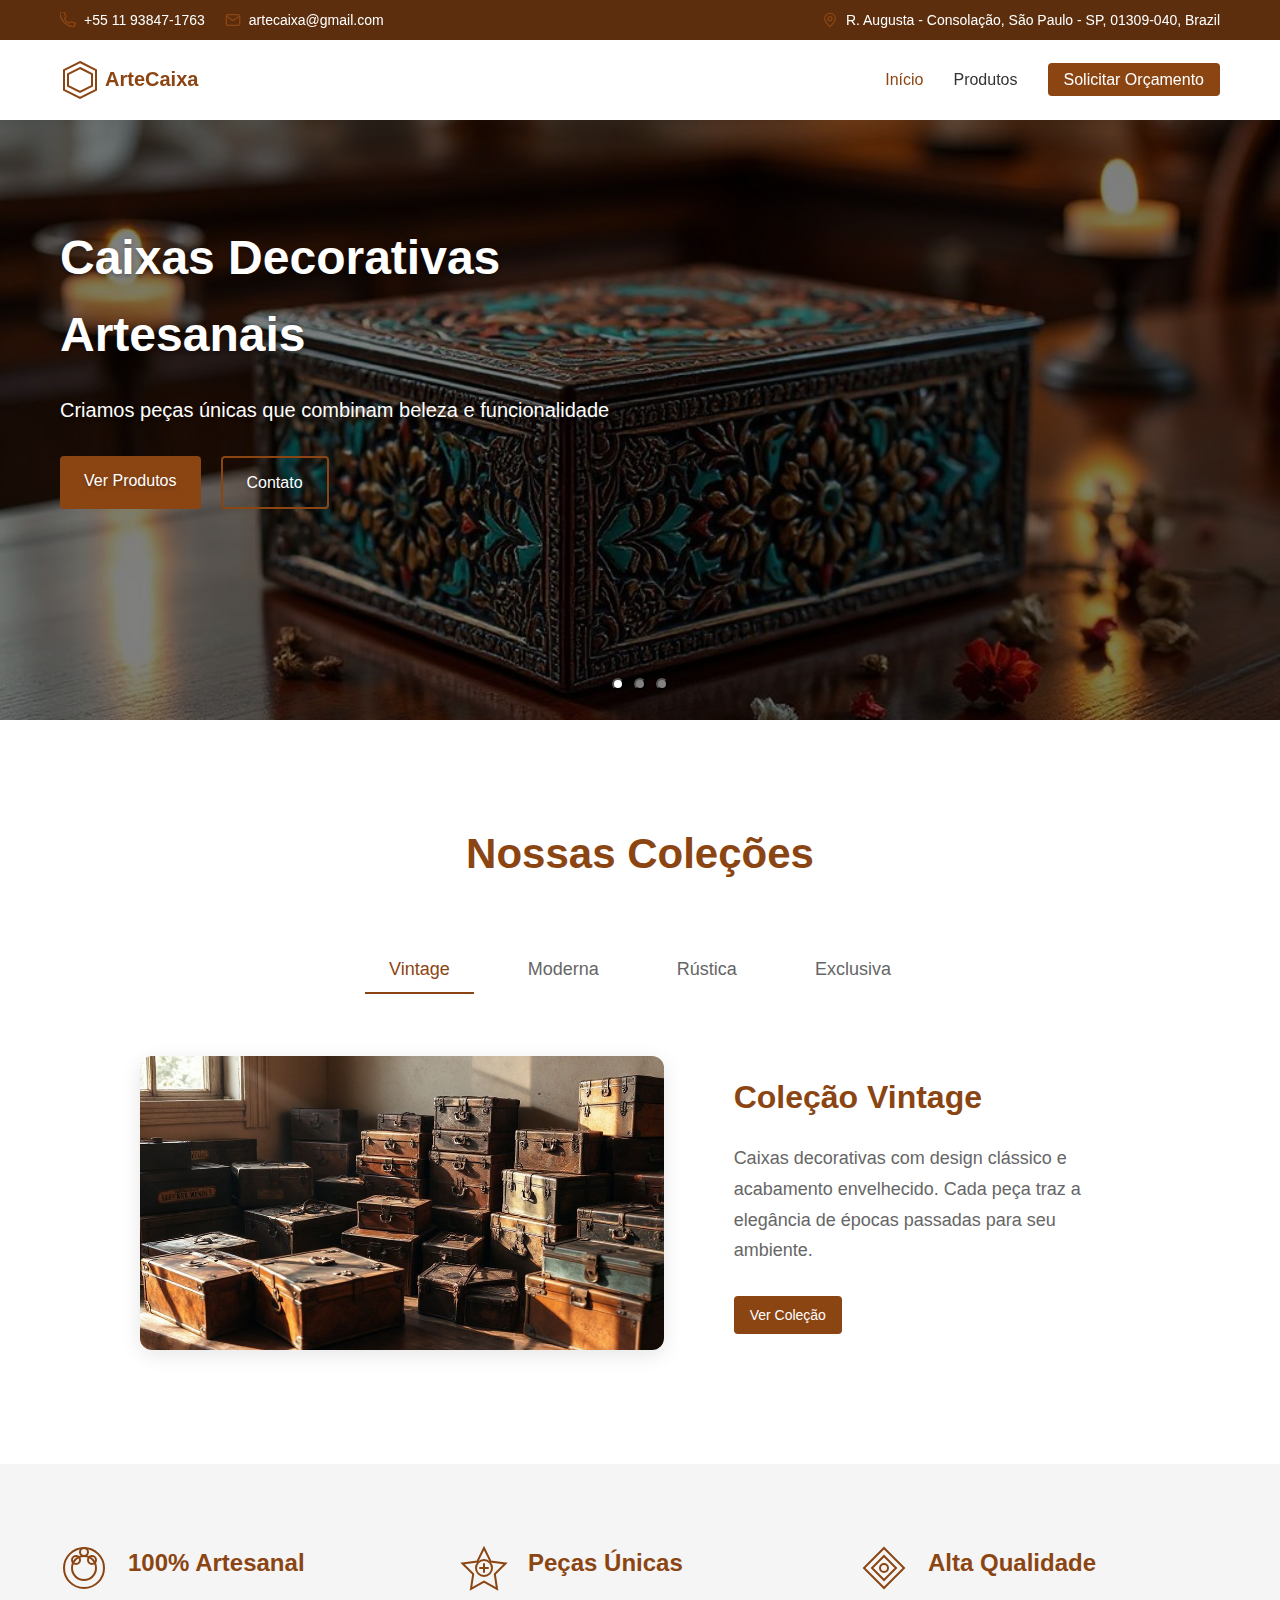
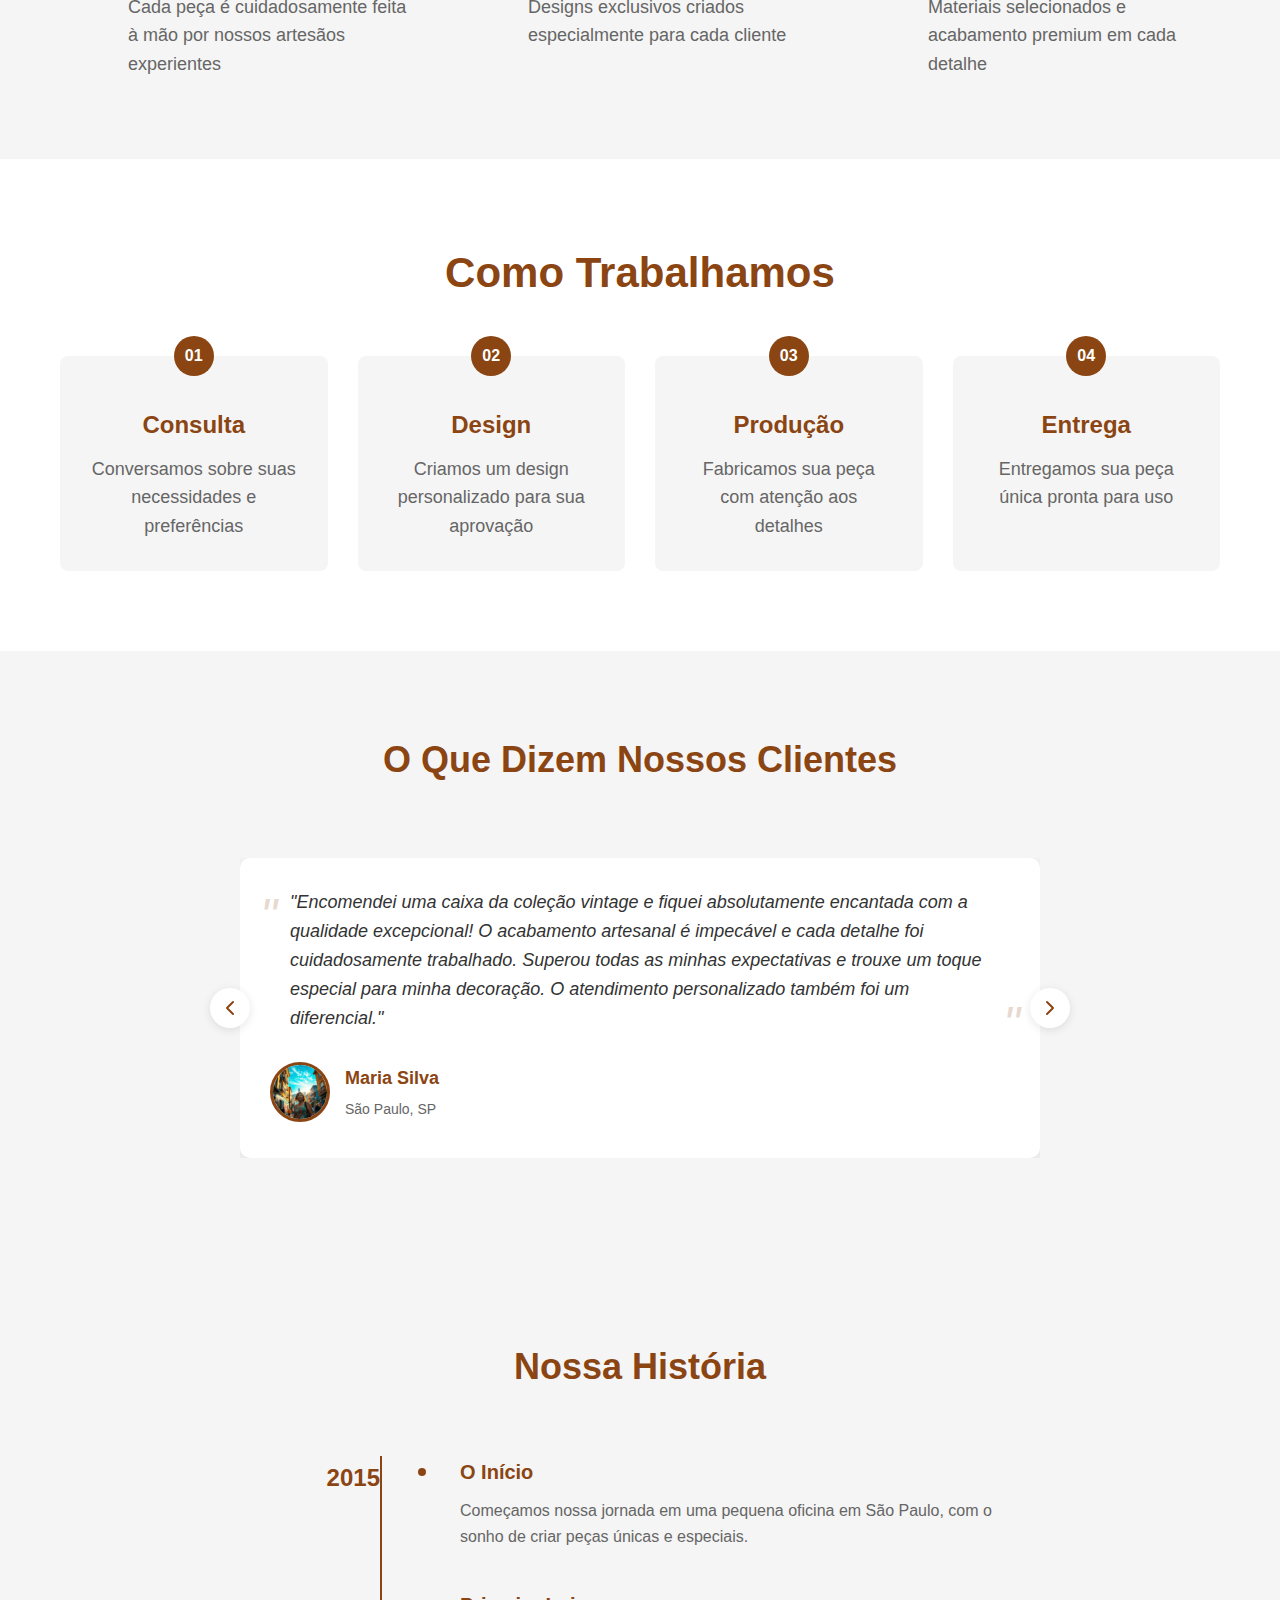
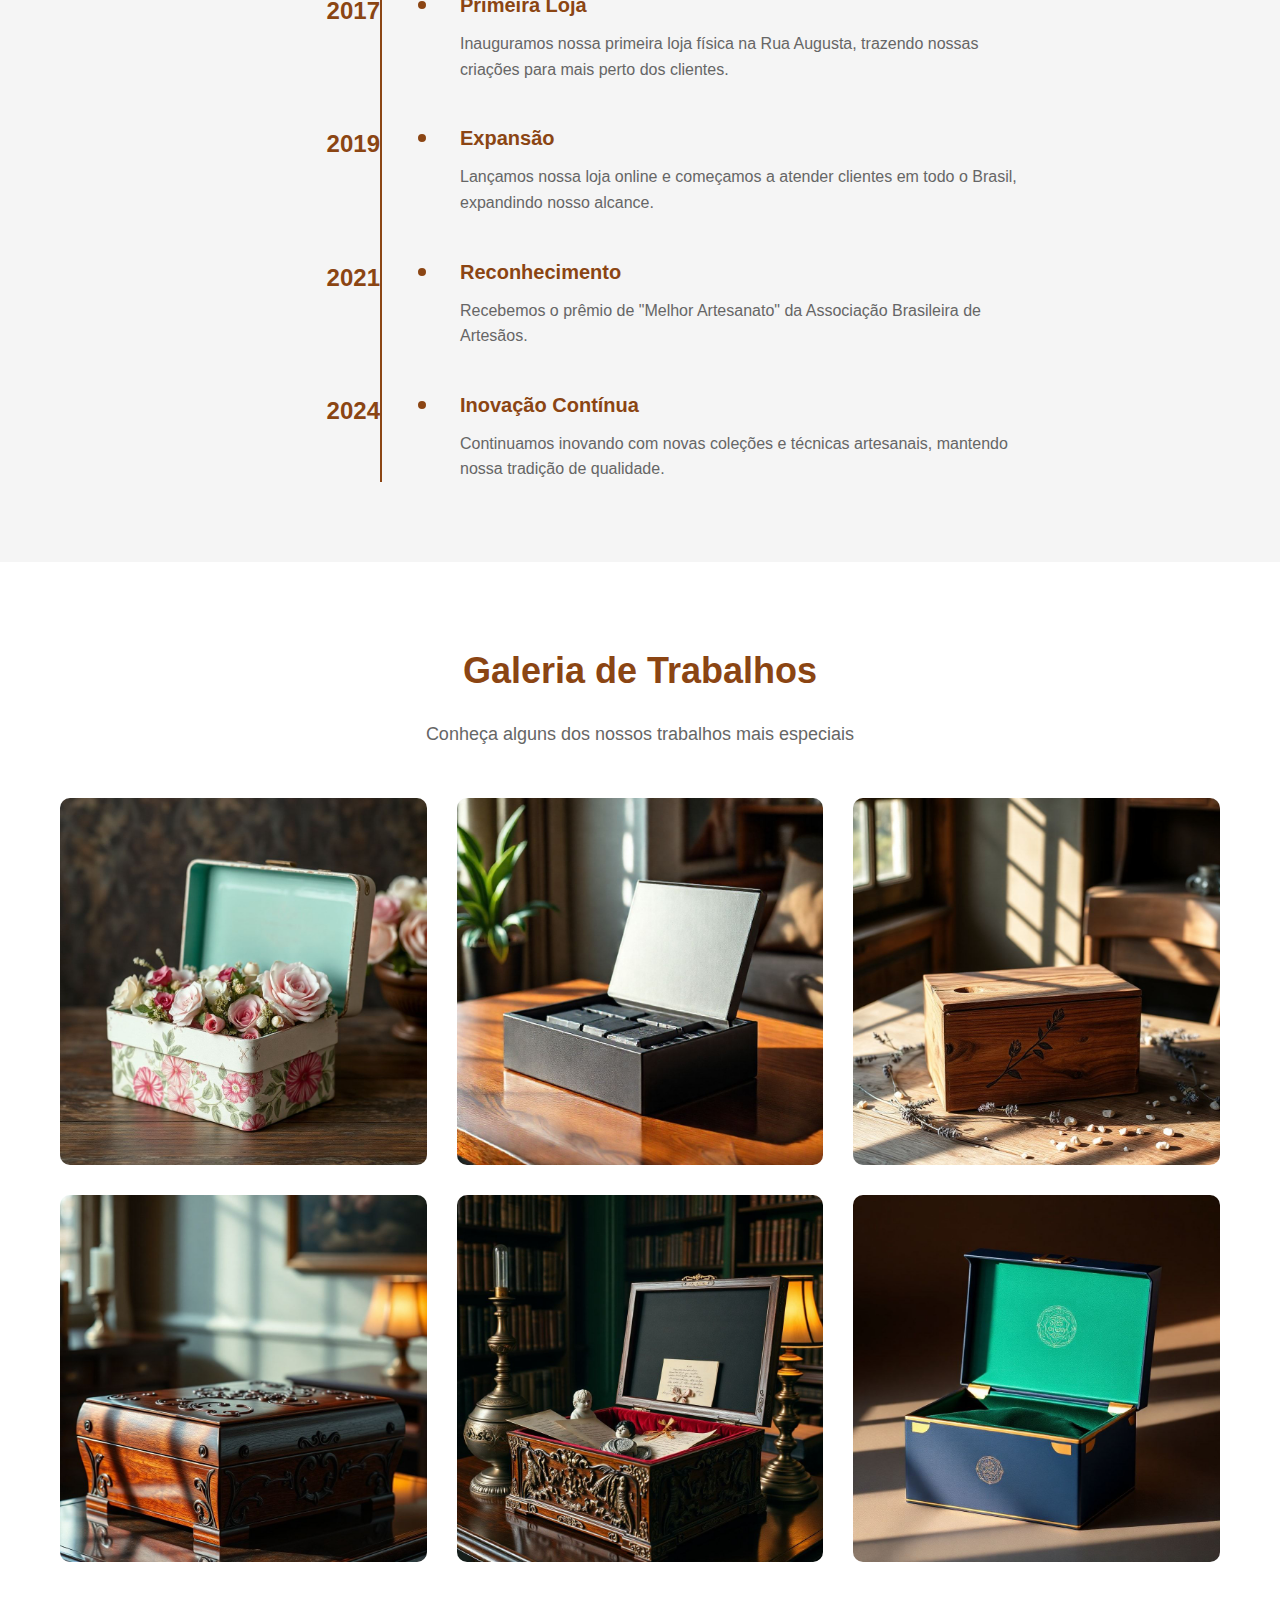
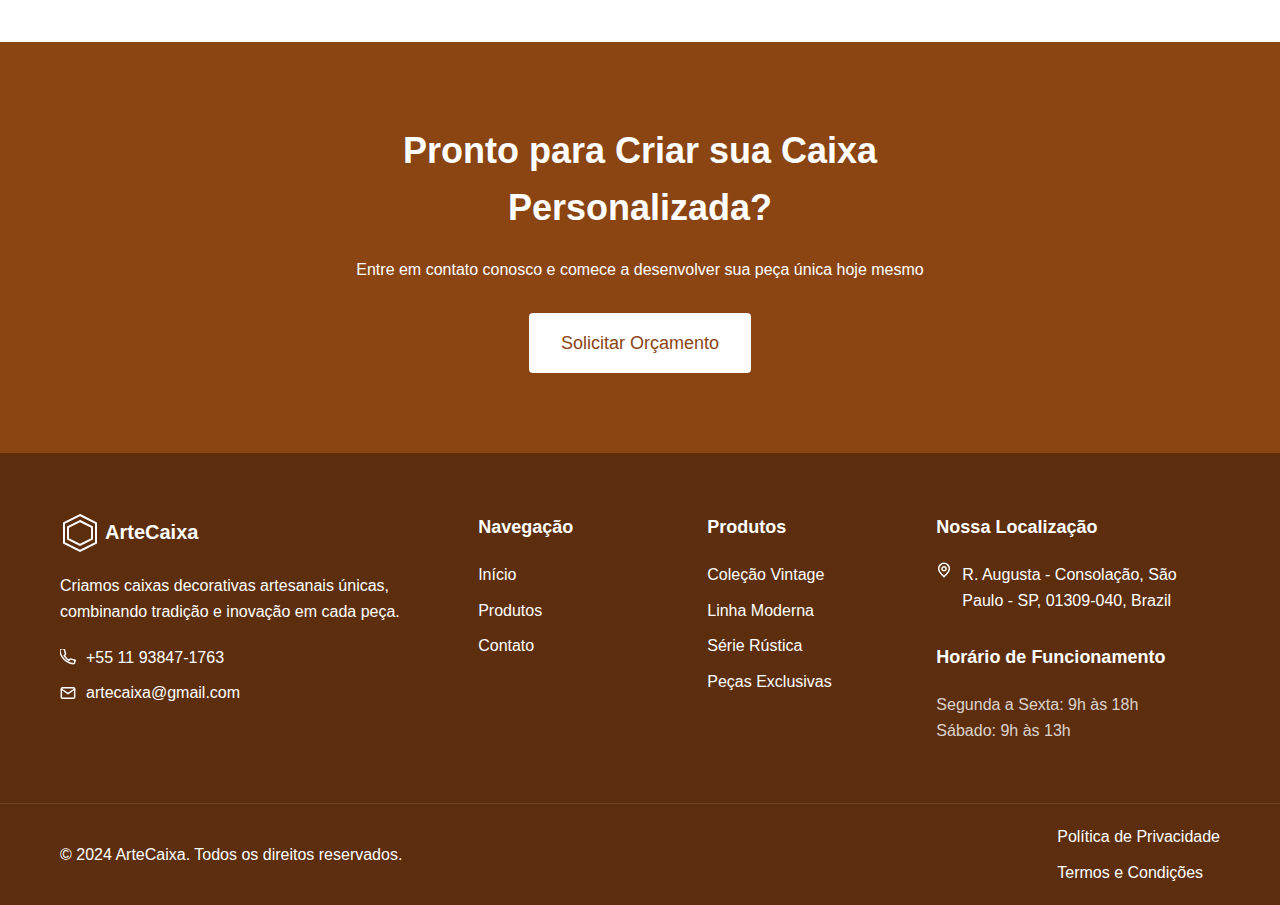
==== index.html @ a02d3b01 "initial commit" ====
<!DOCTYPE html>
<html lang="pt-BR">
<head>
    <meta charset="UTF-8">
    <meta name="viewport" content="width=device-width, initial-scale=1.0">
    <title>ArteCaixa - Caixas Decorativas Artesanais em São Paulo</title>
    <meta name="description" content="Caixas decorativas artesanais únicas feitas à mão em São Paulo. Peças exclusivas para decoração e organização com design personalizado.">
    <link rel="stylesheet" href="css/style.css">
    <link rel="icon" type="image/svg+xml" href="img/favicon.svg">
</head>
<body>
    <header class="header">
        <div class="header__top">
            <div class="container">
                <div class="header__contact">
                    <a href="tel:+5511938471763">
                        <img src="img/phone.svg" alt="" width="16" height="16">
                        +55 11 93847-1763
                    </a>
                    <a href="mailto:artecaixa@gmail.com">
                        <img src="img/email.svg" alt="" width="16" height="16">
                        artecaixa@gmail.com
                    </a>
                </div>
                <div class="header__location">
                    <img src="img/location.svg" alt="" width="16" height="16">
										<a href="https://maps.app.goo.gl/5tzUusp45C2kCi3v7" target="_blank">R. Augusta - Consolação, São Paulo - SP, 01309-040, Brazil</a>
									</div>
            </div>
        </div>
        <div class="header__main">
            <div class="container">
                <a href="index.html" class="logo">
                    <img src="img/logo.svg" alt="ArteCaixa Logo" width="150" height="40">
                </a>
                <button class="burger" aria-label="Abrir menu">
                    <span></span>
                    <span></span>
                    <span></span>
                </button>
                <nav class="nav">
                    <ul class="nav__list">
                        <li><a href="index.html" class="nav__link nav__link--active">Início</a></li>
                        <li><a href="products.html" class="nav__link">Produtos</a></li>
                        <li><a href="contact.html" class="nav__link nav__link--special">Solicitar Orçamento</a></li>
                    </ul>
                </nav>
            </div>
        </div>
    </header>

    <main>
        <section class="hero">
            <div class="hero__slider">
                <div class="hero__slide active">
                    <div class="container">
                        <div class="hero__content">
                            <h1>Caixas Decorativas Artesanais</h1>
                            <p>Criamos peças únicas que combinam beleza e funcionalidade</p>
                            <div class="hero__buttons">
                                <a href="products.html" class="btn">Ver Produtos</a>
                                <a href="contact.html" class="btn btn--outline">Contato</a>
                            </div>
                        </div>
                    </div>
                    <img src="img/hero1.jpg" alt="Caixa decorativa artesanal" class="hero__bg">
                </div>
                <!-- Другие слайды будут добавляться динамически через JavaScript -->
            </div>
            <div class="hero__dots"></div>
        </section>

        <section class="categories">
            <div class="container">
                <h2>Nossas Coleções</h2>
                <div class="categories__tabs">
                    <div class="categories__nav">
                        <button class="tab-btn active" data-tab="vintage">Vintage</button>
                        <button class="tab-btn" data-tab="modern">Moderna</button>
                        <button class="tab-btn" data-tab="rustic">Rústica</button>
                        <button class="tab-btn" data-tab="exclusive">Exclusiva</button>
                    </div>
                    <div class="categories__content">
                        <div class="tab-content active" id="vintage">
                            <div class="category-card">
                                <img src="img/vintage-collection.jpg" alt="Coleção Vintage">
                                <div class="category-card__info">
                                    <h3>Coleção Vintage</h3>
                                    <p>Caixas decorativas com design clássico e acabamento envelhecido. Cada peça traz a elegância de épocas passadas para seu ambiente.</p>
                                    <a href="products.html#vintage" class="btn btn--small">Ver Coleção</a>
                                </div>
                            </div>
                        </div>
                        <div class="tab-content" id="modern">
                            <div class="category-card">
                                <img src="img/modern-collection.jpg" alt="Coleção Moderna">
                                <div class="category-card__info">
                                    <h3>Coleção Moderna</h3>
                                    <p>Design minimalista e materiais contemporâneos. A combinação perfeita de funcionalidade e estilo para ambientes modernos.</p>
                                    <a href="products.html#modern" class="btn btn--small">Ver Coleção</a>
                                </div>
                            </div>
                        </div>
                        <div class="tab-content" id="rustic">
                            <div class="category-card">
                                <img src="img/rustic-collection.jpg" alt="Coleção Rústica">
                                <div class="category-card__info">
                                    <h3>Coleção Rústica</h3>
                                    <p>Materiais naturais e texturas orgânicas. Caixas com estilo rústico que trazem o aconchego da natureza para sua casa.</p>
                                    <a href="products.html#rustic" class="btn btn--small">Ver Coleção</a>
                                </div>
                            </div>
                        </div>
                        <div class="tab-content" id="exclusive">
                            <div class="category-card">
                                <img src="img/exclusive-collection.jpg" alt="Coleção Exclusiva">
                                <div class="category-card__info">
                                    <h3>Coleção Exclusiva</h3>
                                    <p>Peças únicas feitas sob medida com materiais premium. Cada caixa é criada especialmente para você.</p>
                                    <a href="products.html#exclusive" class="btn btn--small">Ver Coleção</a>
                                </div>
                            </div>
                        </div>
                    </div>
                </div>
            </div>
        </section>
        <section class="features">
            <div class="container">
                <div class="features__grid">
                    <div class="feature">
                        <div class="feature__icon">
                            <img src="img/handmade.svg" alt="Ícone artesanal" width="48" height="48">
                        </div>
                        <div class="feature__content">
                            <h3>100% Artesanal</h3>
                            <p>Cada peça é cuidadosamente feita à mão por nossos artesãos experientes</p>
                        </div>
                    </div>
                    <div class="feature">
                        <div class="feature__icon">
                            <img src="img/unique.svg" alt="Ícone único" width="48" height="48">
                        </div>
                        <div class="feature__content">
                            <h3>Peças Únicas</h3>
                            <p>Designs exclusivos criados especialmente para cada cliente</p>
                        </div>
                    </div>
                    <div class="feature">
                        <div class="feature__icon">
                            <img src="img/quality.svg" alt="Ícone qualidade" width="48" height="48">
                        </div>
                        <div class="feature__content">
                            <h3>Alta Qualidade</h3>
                            <p>Materiais selecionados e acabamento premium em cada detalhe</p>
                        </div>
                    </div>
                </div>
            </div>
        </section>

        <section class="process">
            <div class="container">
                <h2>Como Trabalhamos</h2>
                <div class="process__steps">
                    <div class="step">
                        <div class="step__number">01</div>
                        <h3>Consulta</h3>
                        <p>Conversamos sobre suas necessidades e preferências</p>
                    </div>
                    <div class="step">
                        <div class="step__number">02</div>
                        <h3>Design</h3>
                        <p>Criamos um design personalizado para sua aprovação</p>
                    </div>
                    <div class="step">
                        <div class="step__number">03</div>
                        <h3>Produção</h3>
                        <p>Fabricamos sua peça com atenção aos detalhes</p>
                    </div>
                    <div class="step">
                        <div class="step__number">04</div>
                        <h3>Entrega</h3>
                        <p>Entregamos sua peça única pronta para uso</p>
                    </div>
                </div>
            </div>
        </section>

        <section class="testimonials">
            <div class="container">
                <h2>O Que Dizem Nossos Clientes</h2>
                <div class="testimonials__slider">
                    <div class="testimonials__track">
                        <div class="testimonial">
                            <div class="testimonial__content">
                                <p>"Encomendei uma caixa da coleção vintage e fiquei absolutamente encantada com a qualidade excepcional! O acabamento artesanal é impecável e cada detalhe foi cuidadosamente trabalhado. Superou todas as minhas expectativas e trouxe um toque especial para minha decoração. O atendimento personalizado também foi um diferencial."</p>
                            </div>
                            <div class="testimonial__author">
                                <img src="img/client1.jpg" alt="Maria Silva">
                                <div>
                                    <h4>Maria Silva</h4>
                                    <p>São Paulo, SP</p>
                                </div>
                            </div>
                        </div>
                        <div class="testimonial">
                            <div class="testimonial__content">
                                <p>"Excelente trabalho em todos os aspectos! Encomendei um conjunto completo de caixas organizadoras e cada peça ficou perfeita. A funcionalidade aliada ao design elegante transformou completamente meu espaço. O processo de customização foi muito profissional e o resultado final superou minhas expectativas. Com certeza voltarei a comprar e já recomendei para vários amigos."</p>
                            </div>
                            <div class="testimonial__author">
                                <img src="img/client2.jpg" alt="João Santos">
                                <div>
                                    <h4>João Santos</h4>
                                    <p>Rio de Janeiro, RJ</p>
                                </div>
                            </div>
                        </div>
                        <div class="testimonial">
                            <div class="testimonial__content">
                                <p>"Trabalho verdadeiramente impecável! A caixa da coleção exclusiva que encomendei não é apenas um item de organização, mas uma verdadeira peça de arte. O design personalizado combinou perfeitamente com minha decoração e recebo elogios constantes dos visitantes. A qualidade dos materiais e o cuidado com os detalhes demonstram um verdadeiro compromisso com a excelência."</p>
                            </div>
                            <div class="testimonial__author">
                                <img src="img/client3.jpg" alt="Ana Costa">
                                <div>
                                    <h4>Ana Costa</h4>
                                    <p>Curitiba, PR</p>
                                </div>
                            </div>
                        </div>
                    </div>
                    <div class="testimonials__arrows">
                        <button class="arrow-btn arrow-btn--prev" aria-label="Anterior">
                            <img src="img/arrow-left.svg" alt="">
                        </button>
                        <button class="arrow-btn arrow-btn--next" aria-label="Próximo">
                            <img src="img/arrow-right.svg" alt="">
                        </button>
                    </div>
                </div>
            </div>
        </section>

        <section class="timeline">
            <div class="container">
                <h2>Nossa História</h2>
                <div class="timeline__content">
                    <div class="timeline__item">
                        <div class="timeline__date">2015</div>
                        <div class="timeline__info">
                            <h3>O Início</h3>
                            <p>Começamos nossa jornada em uma pequena oficina em São Paulo, com o sonho de criar peças únicas e especiais.</p>
                        </div>
                    </div>
                    <div class="timeline__item">
                        <div class="timeline__date">2017</div>
                        <div class="timeline__info">
                            <h3>Primeira Loja</h3>
                            <p>Inauguramos nossa primeira loja física na Rua Augusta, trazendo nossas criações para mais perto dos clientes.</p>
                        </div>
                    </div>
                    <div class="timeline__item">
                        <div class="timeline__date">2019</div>
                        <div class="timeline__info">
                            <h3>Expansão</h3>
                            <p>Lançamos nossa loja online e começamos a atender clientes em todo o Brasil, expandindo nosso alcance.</p>
                        </div>
                    </div>
                    <div class="timeline__item">
                        <div class="timeline__date">2021</div>
                        <div class="timeline__info">
                            <h3>Reconhecimento</h3>
                            <p>Recebemos o prêmio de "Melhor Artesanato" da Associação Brasileira de Artesãos.</p>
                        </div>
                    </div>
                    <div class="timeline__item">
                        <div class="timeline__date">2024</div>
                        <div class="timeline__info">
                            <h3>Inovação Contínua</h3>
                            <p>Continuamos inovando com novas coleções e técnicas artesanais, mantendo nossa tradição de qualidade.</p>
                        </div>
                    </div>
                </div>
            </div>
        </section>

        <section class="gallery">
            <div class="container">
                <h2>Galeria de Trabalhos</h2>
                <p class="gallery__subtitle">Conheça alguns dos nossos trabalhos mais especiais</p>
                <div class="gallery__grid">
                    <div class="gallery__item">
                        <img src="img/gallery1.jpg" alt="Caixa Vintage Floral">
                        <div class="gallery__overlay">
                            <h3>Caixa Vintage Floral</h3>
                            <p>Coleção Primavera 2024</p>
                        </div>
                    </div>
                    <div class="gallery__item">
                        <img src="img/gallery2.jpg" alt="Conjunto Moderno">
                        <div class="gallery__overlay">
                            <h3>Conjunto Moderno</h3>
                            <p>Design Minimalista</p>
                        </div>
                    </div>
                    <div class="gallery__item">
                        <img src="img/gallery3.jpg" alt="Caixa Rústica">
                        <div class="gallery__overlay">
                            <h3>Caixa Rústica</h3>
                            <p>Acabamento Natural</p>
                        </div>
                    </div>
                    <div class="gallery__item">
                        <img src="img/gallery4.jpg" alt="Peça Exclusiva">
                        <div class="gallery__overlay">
                            <h3>Peça Exclusiva</h3>
                            <p>Projeto Personalizado</p>
                        </div>
                    </div>
                    <div class="gallery__item">
                        <img src="img/gallery5.jpg" alt="Coleção Especial">
                        <div class="gallery__overlay">
                            <h3>Coleção Especial</h3>
                            <p>Edição Limitada</p>
                        </div>
                    </div>
                    <div class="gallery__item">
                        <img src="img/gallery6.jpg" alt="Design Premium">
                        <div class="gallery__overlay">
                            <h3>Design Premium</h3>
                            <p>Alta Qualidade</p>
                        </div>
                    </div>
                </div>
            </div>
        </section>

        <section class="cta">
            <div class="container">
                <div class="cta__content">
                    <h2>Pronto para Criar sua Caixa Personalizada?</h2>
                    <p>Entre em contato conosco e comece a desenvolver sua peça única hoje mesmo</p>
                    <a href="contact.html" class="btn btn--large">Solicitar Orçamento</a>
                </div>
            </div>
        </section>
    </main>

    <footer class="footer">
        <div class="footer__main">
            <div class="container">
                <div class="footer__grid">
                    <div class="footer__about">
                        <a href="index.html" class="footer__logo">
                            <img src="img/logo-white.svg" alt="ArteCaixa Logo" width="150" height="40">
                        </a>
                        <p>Criamos caixas decorativas artesanais únicas, combinando tradição e inovação em cada peça.</p>
                        <div class="footer__contact">
                            <a href="tel:+5511938471763">
                                <img src="img/phone-white.svg" alt="" width="16" height="16">
                                +55 11 93847-1763
                            </a>
                            <a href="mailto:artecaixa@gmail.com">
                                <img src="img/email-white.svg" alt="" width="16" height="16">
                                artecaixa@gmail.com
                            </a>
                        </div>
                    </div>
                    <div class="footer__nav">
                        <h4>Navegação</h4>
                        <ul>
                            <li><a href="index.html">Início</a></li>
                            <li><a href="products.html">Produtos</a></li>
                            <li><a href="contact.html">Contato</a></li>
                        </ul>
                    </div>
                    <div class="footer__products">
                        <h4>Produtos</h4>
                        <ul>
                            <li><a href="products.html#vintage">Coleção Vintage</a></li>
                            <li><a href="products.html#modern">Linha Moderna</a></li>
                            <li><a href="products.html#rustic">Série Rústica</a></li>
                            <li><a href="products.html#exclusive">Peças Exclusivas</a></li>
                        </ul>
                    </div>
                    <div class="footer__location">
                        <h4>Nossa Localização</h4>
                        <address>
                            <a href="https://maps.app.goo.gl/5tzUusp45C2kCi3v7" target="_blank">
                                <img src="img/location-white.svg" alt="" width="16" height="16">
                                R. Augusta - Consolação, São Paulo - SP, 01309-040, Brazil
                            </a>
                        </address>
                        <div class="footer__hours">
                            <h4>Horário de Funcionamento</h4>
                            <p>Segunda a Sexta: 9h às 18h<br>
                            Sábado: 9h às 13h</p>
                        </div>
                    </div>
                </div>
            </div>
        </div>
        <div class="footer__bottom">
            <div class="container">
                <div class="footer__bottom-content">
                    <p>&copy; 2024 ArteCaixa. Todos os direitos reservados.</p>
                    <ul class="footer__links">
                        <li><a href="privacy-policy.html">Política de Privacidade</a></li>
                        <li><a href="terms-conditions.html">Termos e Condições</a></li>
                    </ul>
                </div>
            </div>
        </div>
    </footer>

    <div class="scroll-top">
        <button class="scroll-top__btn" aria-label="Voltar ao topo">
            <img src="img/arrow-up.svg" alt="" width="24" height="24">
        </button>
    </div>

    <script src="js/main.js"></script>
</body>
</html>
---- css/style.css ----
/* Base */
:root {
    --color-primary: #8B4513;
    --color-primary-dark: #5C2E0D;
    --color-secondary: #D2691E;
    --color-text: #333;
    --color-text-light: #666;
    --color-bg: #FFF;
    --color-bg-alt: #F5F5F5;
    --color-border: #DDD;
    --font-main: 'Roboto', sans-serif;
    --container-width: 1200px;
    --header-height: 120px;
    --header-top-height: 40px;
}

/* Reset */
*, *::before, *::after {
    margin: 0;
    padding: 0;
    box-sizing: border-box;
}

html {
    scroll-behavior: smooth;
}

body {
    font-family: var(--font-main);
    color: var(--color-text);
    line-height: 1.6;
    overflow-x: hidden;
}

img {
    max-width: 100%;
    height: auto;
    display: block;
}

a {
    color: inherit;
    text-decoration: none;
}

ul {
    list-style: none;
}

/* Container */
.container {
    max-width: var(--container-width);
    margin: 0 auto;
    padding: 0 20px;
}

/* Button */
.btn {
    display: inline-block;
    padding: 12px 24px;
    background-color: var(--color-primary);
    color: white;
    border: none;
    border-radius: 4px;
    cursor: pointer;
    transition: background-color 0.3s;
    text-align: center;
}

.btn:hover {
    background-color: var(--color-primary-dark);
}

.btn--outline {
    background-color: transparent;
    border: 2px solid var(--color-primary);

}

.btn--outline:hover {
    background-color: var(--color-primary);
}

.btn--small {
    padding: 8px 16px;
    font-size: 14px;
}

.btn--large {
    padding: 16px 32px;
    font-size: 18px;
}

/* Header */
.header {
    position: fixed;
    top: 0;
    left: 0;
    width: 100%;
    background-color: var(--color-bg);
    box-shadow: 0 2px 10px rgba(0, 0, 0, 0.1);
    z-index: 100;
}

.header__top {
    background-color: var(--color-primary-dark);
    color: white;
    height: var(--header-top-height);
}

.header__top .container {
    display: flex;
    justify-content: space-between;
    align-items: center;
    height: 100%;
}

.header__contact {
    display: flex;
    gap: 20px;
}

.header__contact a,
.header__location {
    display: flex;
    align-items: center;
    gap: 8px;
    font-size: 14px;
}

.header__main {
    height: calc(var(--header-height) - var(--header-top-height));
}

.header__main .container {
    display: flex;
    align-items: center;
    justify-content: space-between;
    height: 100%;
}

.logo {
    display: block;
}

.logo img {
    height: 40px;
    width: auto;
}

/* Navigation */
.nav__list {
    display: flex;
    gap: 30px;
    align-items: center;
}

.nav__link {
    font-weight: 500;
    transition: color 0.3s;
}

.nav__link:hover,
.nav__link--active {
    color: var(--color-primary);
}

.nav__link--special {
    padding: 8px 16px;
    background-color: var(--color-primary);
    color: white;
    border-radius: 4px;
}

.nav__link--special:hover {
    background-color: var(--color-primary-dark);
    color: white;
}

/* Burger Menu */
.burger {
    display: none;
    background: none;
    border: none;
    cursor: pointer;
    padding: 10px;
}

.burger span {
    display: block;
    width: 25px;
    height: 2px;
    background-color: var(--color-text);
    margin: 5px 0;
    transition: 0.3s;
}

/* Hero Section */
.hero {
    margin-top: var(--header-height);
    position: relative;
    height: calc(100vh - var(--header-height));
		max-height: 600px;
    min-height: 600px;
    overflow: hidden;
}

.hero__slider {
    height: 100%;
}

.hero__slide {
    position: absolute;
    top: 0;
    left: 0;
    width: 100%;
    height: 100%;
    opacity: 0;
    transition: opacity 0.5s;
}

.hero__slide.active {
    opacity: 1;
}

.hero__slide::before {
    content: '';
    position: absolute;
    top: 0;
    left: 0;
    width: 100%;
    height: 100%;
    background: rgba(0, 0, 0, 0.5);
    z-index: 2;
}

.hero__bg {
    position: absolute;
    top: 0;
    left: 0;
    width: 100%;
    height: 100%;
    object-fit: cover;
    z-index: 1;
}

.hero__content {
    position: relative;
    z-index: 3;
    padding: 100px 0;
    color: white;
    text-shadow: 0 2px 4px rgba(0, 0, 0, 0.3);
    max-width: 600px;
}

.hero__content h1 {
    font-size: 48px;
    margin-bottom: 20px;
}

.hero__content p {
    font-size: 20px;
    margin-bottom: 30px;
}

.hero__buttons {
    display: flex;
    gap: 20px;
}

.hero__dots {
    position: absolute;
    bottom: 30px;
    left: 50%;
    transform: translateX(-50%);
    display: flex;
    gap: 10px;
    z-index: 3;
}

.hero__dot {
    width: 12px;
    height: 12px;
    border-radius: 50%;
    background-color: rgba(255, 255, 255, 0.5);
    cursor: pointer;
    transition: background-color 0.3s;
}

.hero__dot.active {
    background-color: white;
}

/* Categories Section */
.categories {
    padding: 100px 0;
}

.categories h2 {
    text-align: center;
    margin-bottom: 60px;
    font-size: 42px;
    color: var(--color-primary);
}

.categories__tabs {
    max-width: 1000px;
    margin: 0 auto;
}

.categories__nav {
    display: flex;
    justify-content: center;
    gap: 30px;
    margin-bottom: 50px;
}

.tab-btn {
    padding: 12px 24px;
    border: none;
    background: none;
    cursor: pointer;
    font-weight: 500;
    font-size: 18px;
    color: var(--color-text-light);
    transition: color 0.3s;
    position: relative;
}

.tab-btn::after {
    content: '';
    position: absolute;
    bottom: -2px;
    left: 0;
    width: 100%;
    height: 2px;
    background-color: var(--color-primary);
    transform: scaleX(0);
    transition: transform 0.3s;
}

.tab-btn.active {
    color: var(--color-primary);
}

.tab-btn.active::after {
    transform: scaleX(1);
}

.tab-content {
    display: none;
}

.tab-content.active {
    display: block;
}

.category-card {
    display: grid;
    grid-template-columns: 1.2fr 1fr;
    gap: 40px;
    align-items: center;
}

.category-card img {
    border-radius: 12px;
    box-shadow: 0 5px 20px rgba(0, 0, 0, 0.1);
}

.category-card__info {
    padding: 30px;
}

.category-card__info h3 {
    margin-bottom: 20px;
    font-size: 32px;
    color: var(--color-primary);
}

.category-card__info p {
    margin-bottom: 30px;
    color: var(--color-text-light);
    font-size: 18px;
    line-height: 1.7;
}

/* Features Section */
.features {
    padding: 80px 0;
    background-color: var(--color-bg-alt);
}

.features__grid {
    display: grid;
    grid-template-columns: repeat(auto-fit, minmax(300px, 1fr));
    gap: 40px;
}

.feature {
    display: flex;
    align-items: flex-start;
    gap: 20px;
}

.feature__icon {
    flex-shrink: 0;
    width: 48px;
    height: 48px;
}

.feature__content h3 {
    margin-bottom: 10px;
    font-size: 24px;
    color: var(--color-primary);
}

.feature__content p {
    font-size: 18px;
    line-height: 1.6;
    color: var(--color-text-light);
}

/* Process Section */
.process {
    padding: 80px 0;
}

.process h2 {
    text-align: center;
    margin-bottom: 50px;
    font-size: 42px;
    color: var(--color-primary);
}

.process__steps {
    display: grid;
    grid-template-columns: repeat(auto-fit, minmax(250px, 1fr));
    gap: 30px;
}

.step {
    text-align: center;
    padding: 30px;
    background-color: var(--color-bg-alt);
    border-radius: 8px;
    position: relative;
}

.step__number {
    position: absolute;
    top: -20px;
    left: 50%;
    transform: translateX(-50%);
    width: 40px;
    height: 40px;
    background-color: var(--color-primary);
    color: white;
    border-radius: 50%;
    display: flex;
    align-items: center;
    justify-content: center;
    font-weight: bold;
}

.step h3 {
    margin: 20px 0 10px;
    font-size: 24px;
    color: var(--color-primary);
}

.step p {
    font-size: 18px;
    line-height: 1.6;
    color: var(--color-text-light);
}

/* Testimonials Section */
.testimonials {
    padding: 80px 0;
    background-color: var(--color-bg-alt);
}

.testimonials h2 {
    text-align: center;
    margin-bottom: 50px;
    font-size: 36px;
    color: var(--color-primary);
}

.testimonials__slider {
    position: relative;
    max-width: 800px;
    margin: 0 auto;
    padding: 20px 0;
}

.testimonials__track {
    position: relative;
    height: 300px;
    overflow: hidden;
}

.testimonial {
    position: absolute;
    top: 0;
    left: 0;
    width: 100%;
    height: 100%;
    padding: 30px;
    background-color: white;
    border-radius: 10px;
    box-shadow: 0 5px 20px rgba(0, 0, 0, 0.1);
    transition: transform 0.5s ease, opacity 0.5s ease;
}

.testimonial__content {
    font-size: 18px;
    font-style: italic;
    color: var(--color-text);
    margin-bottom: 30px;
    line-height: 1.6;
}

.testimonial__content p {
    position: relative;
    padding: 0 20px;
}

.testimonial__content p::before,
.testimonial__content p::after {
    content: '"';
    font-size: 48px;
    color: var(--color-primary);
    opacity: 0.2;
    position: absolute;
}

.testimonial__content p::before {
    left: -10px;
    top: -10px;
}

.testimonial__content p::after {
    right: -10px;
    bottom: -30px;
}

.testimonial__author {
    display: flex;
    align-items: center;
    gap: 15px;
}

.testimonial__author img {
    width: 60px;
    height: 60px;
    border-radius: 50%;
    object-fit: cover;
    border: 3px solid var(--color-primary);
}

.testimonial__author h4 {
    font-size: 18px;
    color: var(--color-primary);
    margin-bottom: 5px;
}

.testimonial__author p {
    font-size: 14px;
    color: var(--color-text-light);
}

.testimonials__arrows {
    position: absolute;
    top: 50%;
    left: -30px;
    right: -30px;
    transform: translateY(-50%);
    display: flex;
    justify-content: space-between;
    z-index: 1;
}

.arrow-btn {
    width: 40px;
    height: 40px;
    border: none;
    border-radius: 50%;
    background-color: white;
    cursor: pointer;
    box-shadow: 0 2px 10px rgba(0, 0, 0, 0.1);
    display: flex;
    align-items: center;
    justify-content: center;
    transition: transform 0.3s, background-color 0.3s;
}

.arrow-btn:hover {
    transform: scale(1.1);
    background-color: var(--color-primary);
}

.arrow-btn:hover img {
    filter: brightness(0) invert(1);
}

/* CTA Section */
.cta {
    padding: 80px 0;
    background-color: var(--color-primary);
    color: white;
}

.cta__content {
    text-align: center;
    max-width: 600px;
    margin: 0 auto;
}

.cta__content h2 {
    font-size: 36px;
    margin-bottom: 20px;
}

.cta__content p {
    margin-bottom: 30px;
}

.cta .btn {
    background-color: white;
    color: var(--color-primary);
}

.cta .btn:hover {
    background-color: var(--color-bg-alt);
}

/* Footer */
.footer {
    background-color: var(--color-primary-dark);
    color: white;
}

.footer__main {
    padding: 60px 0;
}

.footer__grid {
    display: grid;
    grid-template-columns: 2fr 1fr 1fr 1.5fr;
    gap: 40px;
}

.footer__about p {
    margin: 20px 0;
}

.footer__contact {
    display: flex;
    flex-direction: column;
    gap: 10px;
}

.footer__contact a {
    display: flex;
    align-items: center;
    gap: 10px;
}

.footer h4 {
    margin-bottom: 20px;
    font-size: 18px;
}

.footer ul {
    display: flex;
    flex-direction: column;
    gap: 10px;
}

.footer__location address {
    font-style: normal;
    margin-bottom: 30px;
}

.footer__location a {
    display: flex;
    align-items: flex-start;
    gap: 10px;
}

.footer__hours p {
    color: rgba(255, 255, 255, 0.8);
}

.footer__bottom {
    padding: 20px 0;
    border-top: 1px solid rgba(255, 255, 255, 0.1);
}

.footer__bottom-content {
    display: flex;
    justify-content: space-between;
    align-items: center;
}

.footer__links {
    display: flex;
    gap: 20px;
}

/* Scroll Top Button */
.scroll-top {
    position: fixed;
    bottom: 30px;
    right: 30px;
    z-index: 99;
}

.scroll-top__btn {
    width: 40px;
    height: 40px;
    background-color: white;
    border: none;
    border-radius: 50%;
    cursor: pointer;
    box-shadow: 0 2px 10px rgba(0, 0, 0, 0.1);
    display: flex;
    align-items: center;
    justify-content: center;
    transition: transform 0.3s;
    opacity: 0;
    visibility: hidden;
}

.scroll-top__btn.visible {
    opacity: 1;
    visibility: visible;
}

.scroll-top__btn:hover {
    transform: translateY(-5px);
}

/* Media Queries */
@media (max-width: 1024px) {
    .footer__grid {
        grid-template-columns: repeat(2, 1fr);
    }

    .testimonials__arrows {
        position: static;
        transform: none;
        margin-top: 30px;
    }
}

@media (max-width: 768px) {
    :root {
        --header-height: 100px;
    }

    .header__top {
        display: none;
    }

    .burger {
        display: block;
    }

    .nav {
        position: fixed;
        top: calc(var(--header-height) - 45px);
        left: 0;
        width: 100%;
        height: calc(100vh - var(--header-height) + 45px);
        background-color: var(--color-bg);
        transform: translateX(-100%);
        transition: transform 0.3s;
    }

    .nav.active {
        transform: translateX(0);
    }

    .nav__list {
        flex-direction: column;
        align-items: center;
        padding: 30px 0;
        gap: 20px;
    }

    .hero__content {
        text-align: center;
        margin: 0 auto;
    }

    .hero__buttons {
        justify-content: center;
    }

    .category-card {
        grid-template-columns: 1fr;
    }

    .feature {
        flex-direction: column;
        align-items: center;
        text-align: center;
    }

    .footer__grid {
        grid-template-columns: 1fr;
    }

    .footer__bottom-content {
        flex-direction: column;
        gap: 20px;
        text-align: center;
    }

    .testimonials__track {
        height: 350px;
    }

    .testimonials__arrows {
        position: static;
        transform: none;
        margin-top: 20px;
        padding: 0 20px;
    }

    .testimonial {
        padding: 20px;
    }

    .testimonial__content {
        font-size: 16px;
    }
}

@media (max-width: 480px) {
    .hero__content h1 {
        font-size: 36px;
    }

    .hero__buttons {
        flex-direction: column;
    }

    .categories__nav {
        flex-wrap: wrap;
    }

    .process__steps {
        grid-template-columns: 1fr;
    }
}

/* Products Page */
.products-hero {
    padding: 120px 0 60px;
    background-color: var(--color-primary);
    color: white;
    text-align: center;
    margin-top: var(--header-height);
}

.products-hero h1 {
    font-size: 48px;
    margin-bottom: 20px;
}

.products-hero p {
    font-size: 20px;
    max-width: 600px;
    margin: 0 auto;
    opacity: 0.9;
}

.collection {
    padding: 80px 0;
}

.collection:nth-child(even) {
    background-color: var(--color-bg-alt);
}

.collection__header {
    text-align: center;
    max-width: 800px;
    margin: 0 auto 50px;
}

.collection__header h2 {
    font-size: 36px;
    color: var(--color-primary);
    margin-bottom: 20px;
}

.collection__header p {
    color: var(--color-text-light);
    font-size: 18px;
}

.products-grid {
    display: grid;
    grid-template-columns: repeat(auto-fit, minmax(280px, 1fr));
    gap: 30px;
}

.product-card {
    background-color: white;
    border-radius: 10px;
    overflow: hidden;
    box-shadow: 0 5px 20px rgba(0, 0, 0, 0.1);
    transition: transform 0.3s;
}

.product-card:hover {
    transform: translateY(-5px);
}

.product-card__image {
    position: relative;
    padding-bottom: 75%;
}

.product-card__image img {
    position: absolute;
    top: 0;
    left: 0;
    width: 100%;
    height: 100%;
    object-fit: cover;
}

.product-card__content {
    padding: 20px;
}

.product-card__content h3 {
    font-size: 20px;
    margin-bottom: 10px;
    color: var(--color-primary);
}

.product-card__content p {
    color: var(--color-text-light);
    margin-bottom: 20px;
    font-size: 14px;
    line-height: 1.6;
}

.product-card__footer {
    display: flex;
    justify-content: space-between;
    align-items: center;
}

.product-card__price {
    font-size: 20px;
    font-weight: bold;
    color: var(--color-primary);
}

.custom-order {
    padding: 80px 0;
    background-color: var(--color-primary);
    color: white;
}

.custom-order__content {
    text-align: center;
    max-width: 600px;
    margin: 0 auto;
}

.custom-order__content h2 {
    font-size: 36px;
    margin-bottom: 20px;
}

.custom-order__content p {
    margin-bottom: 30px;
    opacity: 0.9;
}

.custom-order .btn {
    background-color: white;
    color: var(--color-primary);
}

.custom-order .btn:hover {
    background-color: var(--color-bg-alt);
}

@media (max-width: 768px) {
    .products-hero {
        padding: 80px 0 40px;
    }

    .products-hero h1 {
        font-size: 36px;
    }

    .products-hero p {
        font-size: 16px;
    }

    .collection {
        padding: 60px 0;
    }

    .collection__header h2 {
        font-size: 28px;
    }

    .collection__header p {
        font-size: 16px;
    }

    .products-grid {
        grid-template-columns: repeat(auto-fit, minmax(250px, 1fr));
        gap: 20px;
    }

    .custom-order__content h2 {
        font-size: 28px;
    }
}

@media (max-width: 480px) {
    .products-hero h1 {
        font-size: 28px;
    }

    .product-card__content {
        padding: 15px;
    }

    .product-card__price {
        font-size: 18px;
    }
}

/* Contact Page */
.contact-hero {
    padding: 120px 0 60px;
    background-color: var(--color-primary);
    color: white;
    text-align: center;
    margin-top: var(--header-height);
}

.contact-hero h1 {
    font-size: 48px;
    margin-bottom: 20px;
}

.contact-hero p {
    font-size: 20px;
    max-width: 600px;
    margin: 0 auto;
    opacity: 0.9;
}

.contact-info {
    padding: 80px 0;
    background-color: var(--color-bg-alt);
}

.contact-info__grid {
    display: grid;
    grid-template-columns: repeat(3, 1fr);
    gap: 30px;
}

.contact-info__item {
    text-align: center;
    padding: 40px 20px;
    background-color: white;
    border-radius: 10px;
    box-shadow: 0 5px 20px rgba(0, 0, 0, 0.1);
}

.contact-info__icon {
    width: 64px;
    height: 64px;
    margin: 0 auto 20px;
    background-color: var(--color-bg-alt);
    border-radius: 50%;
    display: flex;
    align-items: center;
    justify-content: center;
}

.contact-info__item h3 {
    font-size: 24px;
    color: var(--color-primary);
    margin-bottom: 10px;
}

.contact-info__item p {
    color: var(--color-text-light);
    margin-bottom: 15px;
}

.contact-info__item a {
    color: var(--color-primary);
    font-weight: 500;
    transition: color 0.3s;
}

.contact-info__item a:hover {
    color: var(--color-primary-dark);
}

.contact-form {
    padding: 80px 0;
}

.contact-form__grid {
    display: grid;
    grid-template-columns: 1fr 2fr;
    gap: 60px;
    align-items: start;
}

.contact-form__content h2 {
    font-size: 36px;
    color: var(--color-primary);
    margin-bottom: 20px;
}

.contact-form__content p {
    color: var(--color-text-light);
    margin-bottom: 40px;
}

.contact-form__info {
    background-color: var(--color-bg-alt);
    padding: 30px;
    border-radius: 10px;
}

.contact-form__info h3 {
    font-size: 20px;
    color: var(--color-primary);
    margin-bottom: 10px;
}

.contact-form__info p {
    margin-bottom: 20px;
}

.contact-form__info address {
    font-style: normal;
}

.contact-form__info address a {
    color: var(--color-text);
    transition: color 0.3s;
}

.contact-form__info address a:hover {
    color: var(--color-primary);
}

.contact-form__form {
    background-color: white;
    padding: 40px;
    border-radius: 10px;
    box-shadow: 0 5px 20px rgba(0, 0, 0, 0.1);
}

.form-group {
    margin-bottom: 20px;
}

.form-group label {
    display: block;
    margin-bottom: 8px;
    color: var(--color-text);
    font-weight: 500;
}

.form-group input,
.form-group select,
.form-group textarea {
    width: 100%;
    padding: 12px;
    border: 1px solid var(--color-border);
    border-radius: 4px;
    font-family: inherit;
    font-size: 16px;
    transition: border-color 0.3s;
}

.form-group input:focus,
.form-group select:focus,
.form-group textarea:focus {
    outline: none;
    border-color: var(--color-primary);
}

.form-group textarea {
    resize: vertical;
    min-height: 120px;
}

.map {
    height: 450px;
}

.map iframe {
    width: 100%;
    height: 100%;
    border: none;
}

@media (max-width: 1024px) {
    .contact-form__grid {
        grid-template-columns: 1fr;
        gap: 40px;
    }
}

@media (max-width: 768px) {
    .contact-hero {
        padding: 80px 0 40px;
    }

    .contact-hero h1 {
        font-size: 36px;
    }

    .contact-hero p {
        font-size: 16px;
    }

    .contact-info__grid {
        grid-template-columns: 1fr;
    }

    .contact-form {
        padding: 60px 0;
    }

    .contact-form__form {
        padding: 30px 20px;
    }
}

@media (max-width: 480px) {
    .contact-hero h1 {
        font-size: 28px;
    }

    .contact-info__item {
        padding: 30px 15px;
    }

    .contact-form__content h2 {
        font-size: 28px;
    }
}

/* Timeline Section */
.timeline {
    padding: 80px 0;
    background-color: var(--color-bg-alt);
}

.timeline h2 {
    text-align: center;
    margin-bottom: 60px;
    font-size: 36px;
    color: var(--color-primary);
}

.timeline__content {
    position: relative;
    max-width: 800px;
    margin: 0 auto;
    padding: 0 20px;
}

.timeline__content::before {
    content: '';
    position: absolute;
    top: 0;
    left: calc(120px + 20px);
    height: 100%;
    width: 2px;
    background-color: var(--color-primary);
}

.timeline__item {
    display: flex;
    gap: 40px;
    margin-bottom: 40px;
}

.timeline__item:last-child {
    margin-bottom: 0;
}

.timeline__date {
    flex: 0 0 120px;
    font-size: 24px;
    font-weight: bold;
    color: var(--color-primary);
    text-align: right;
    padding-top: 3px;
}

.timeline__info {
    position: relative;
    flex: 1;
    padding-left: 40px;
}

.timeline__info::before {
    content: '';
    position: absolute;
    left: -6px;
    top: 8px;
    width: 16px;
    height: 16px;
    border-radius: 50%;
    background-color: var(--color-primary);
    border: 4px solid var(--color-bg-alt);
}

.timeline__info h3 {
    font-size: 20px;
    margin-bottom: 10px;
    color: var(--color-primary);
}

.timeline__info p {
    color: var(--color-text-light);
    line-height: 1.6;
}

/* Gallery Section */
.gallery {
    padding: 80px 0;
}

.gallery h2 {
    text-align: center;
    margin-bottom: 20px;
    font-size: 36px;
    color: var(--color-primary);
}

.gallery__subtitle {
    text-align: center;
    color: var(--color-text-light);
    margin-bottom: 50px;
    font-size: 18px;
}

.gallery__grid {
    display: grid;
    grid-template-columns: repeat(3, 1fr);
    gap: 30px;
}

.gallery__item {
    position: relative;
    border-radius: 10px;
    overflow: hidden;
    aspect-ratio: 1;
}

.gallery__item img {
    width: 100%;
    height: 100%;
    object-fit: cover;
    transition: transform 0.5s;
}

.gallery__overlay {
    position: absolute;
    top: 0;
    left: 0;
    width: 100%;
    height: 100%;
    background: rgba(139, 69, 19, 0.8);
    color: white;
    display: flex;
    flex-direction: column;
    justify-content: center;
    align-items: center;
    text-align: center;
    padding: 20px;
    opacity: 0;
    transition: opacity 0.3s;
}

.gallery__item:hover img {
    transform: scale(1.1);
}

.gallery__item:hover .gallery__overlay {
    opacity: 1;
}

.gallery__overlay h3 {
    font-size: 24px;
    margin-bottom: 10px;
}

.gallery__overlay p {
    font-size: 16px;
    opacity: 0.9;
}

@media (max-width: 1024px) {
    .gallery__grid {
        grid-template-columns: repeat(2, 1fr);
    }
}

@media (max-width: 768px) {
    .timeline__content {
        padding-left: 0;
    }

    .timeline__content::before {
        left: 20px;
    }

    .timeline__item {
        flex-direction: column;
        gap: 10px;
    }

    .timeline__date {
        text-align: left;
        padding-left: 60px;
    }

    .timeline__info {
        padding-left: 60px;
    }

    .timeline__info::before {
        left: 14px;
    }

    .gallery__grid {
        grid-template-columns: 1fr;
        gap: 20px;
    }
}

@media (max-width: 480px) {
    .timeline h2,
    .gallery h2 {
        font-size: 28px;
    }

    .timeline__date {
        font-size: 20px;
    }

    .gallery__subtitle {
        font-size: 16px;
    }

    .gallery__overlay h3 {
        font-size: 20px;
    }
}

/* Simple header and footer for policy pages */
.header--simple {
    background: var(--color-white);
    box-shadow: 0 2px 4px rgba(0, 0, 0, 0.1);
    padding: 1rem 0;
}

.header--simple .burger,
.header--simple .nav {
    display: none;
}

.footer--simple {
    background: var(--color-white);
    padding: 2rem 0;
    margin-top: 4rem;
    border-top: 1px solid var(--color-border);
}

.footer--simple .footer__bottom {
    display: flex;
    justify-content: space-between;
    align-items: center;
    padding: 0;
    border: none;
}

.footer--simple .footer__back {
    color: var(--color-primary);
    text-decoration: none;
    font-weight: 500;
    transition: color 0.3s;
}

.footer--simple .footer__back:hover {
    color: var(--color-primary-dark);
}

/* Privacy and Terms pages */
.privacy,
.terms {
    padding: 4rem 0;
}

.privacy h1,
.terms h1 {
    font-size: 2.5rem;
    margin-bottom: 3rem;
    color: var(--color-heading);
}

.privacy h2,
.terms h2 {
    font-size: 1.5rem;
    margin: 2rem 0 1rem;
    color: var(--color-heading);
}

.privacy p,
.terms p {
    margin-bottom: 1.5rem;
    line-height: 1.6;
    color: var(--color-text);
}

.privacy__content,
.terms__content {
    max-width: 800px;
    margin: 0 auto;
}

@media (max-width: 768px) {
    .privacy,
    .terms {
        padding: 2rem 0;
    }

    .privacy h1,
    .terms h1 {
        font-size: 2rem;
        margin-bottom: 2rem;
    }

    .footer--simple .footer__bottom {
        flex-direction: column;
        text-align: center;
        gap: 1rem;
    }
}
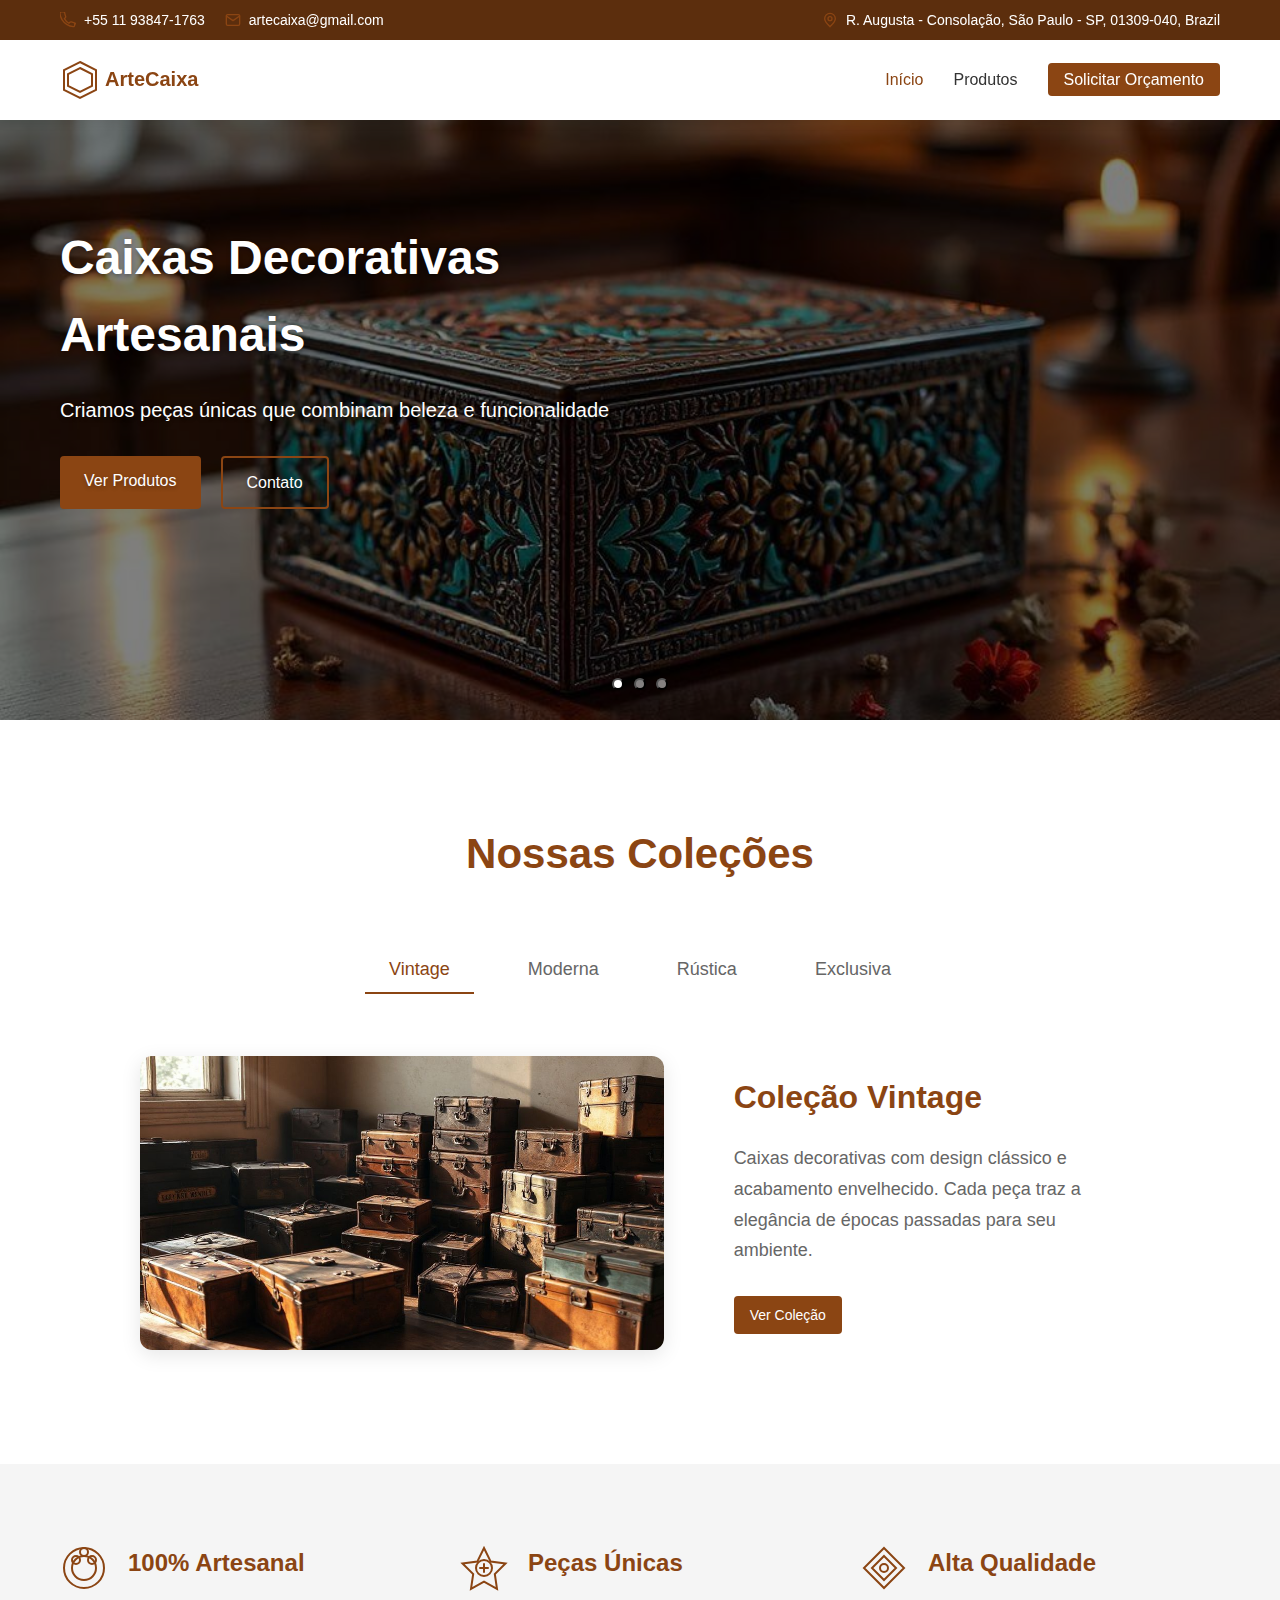
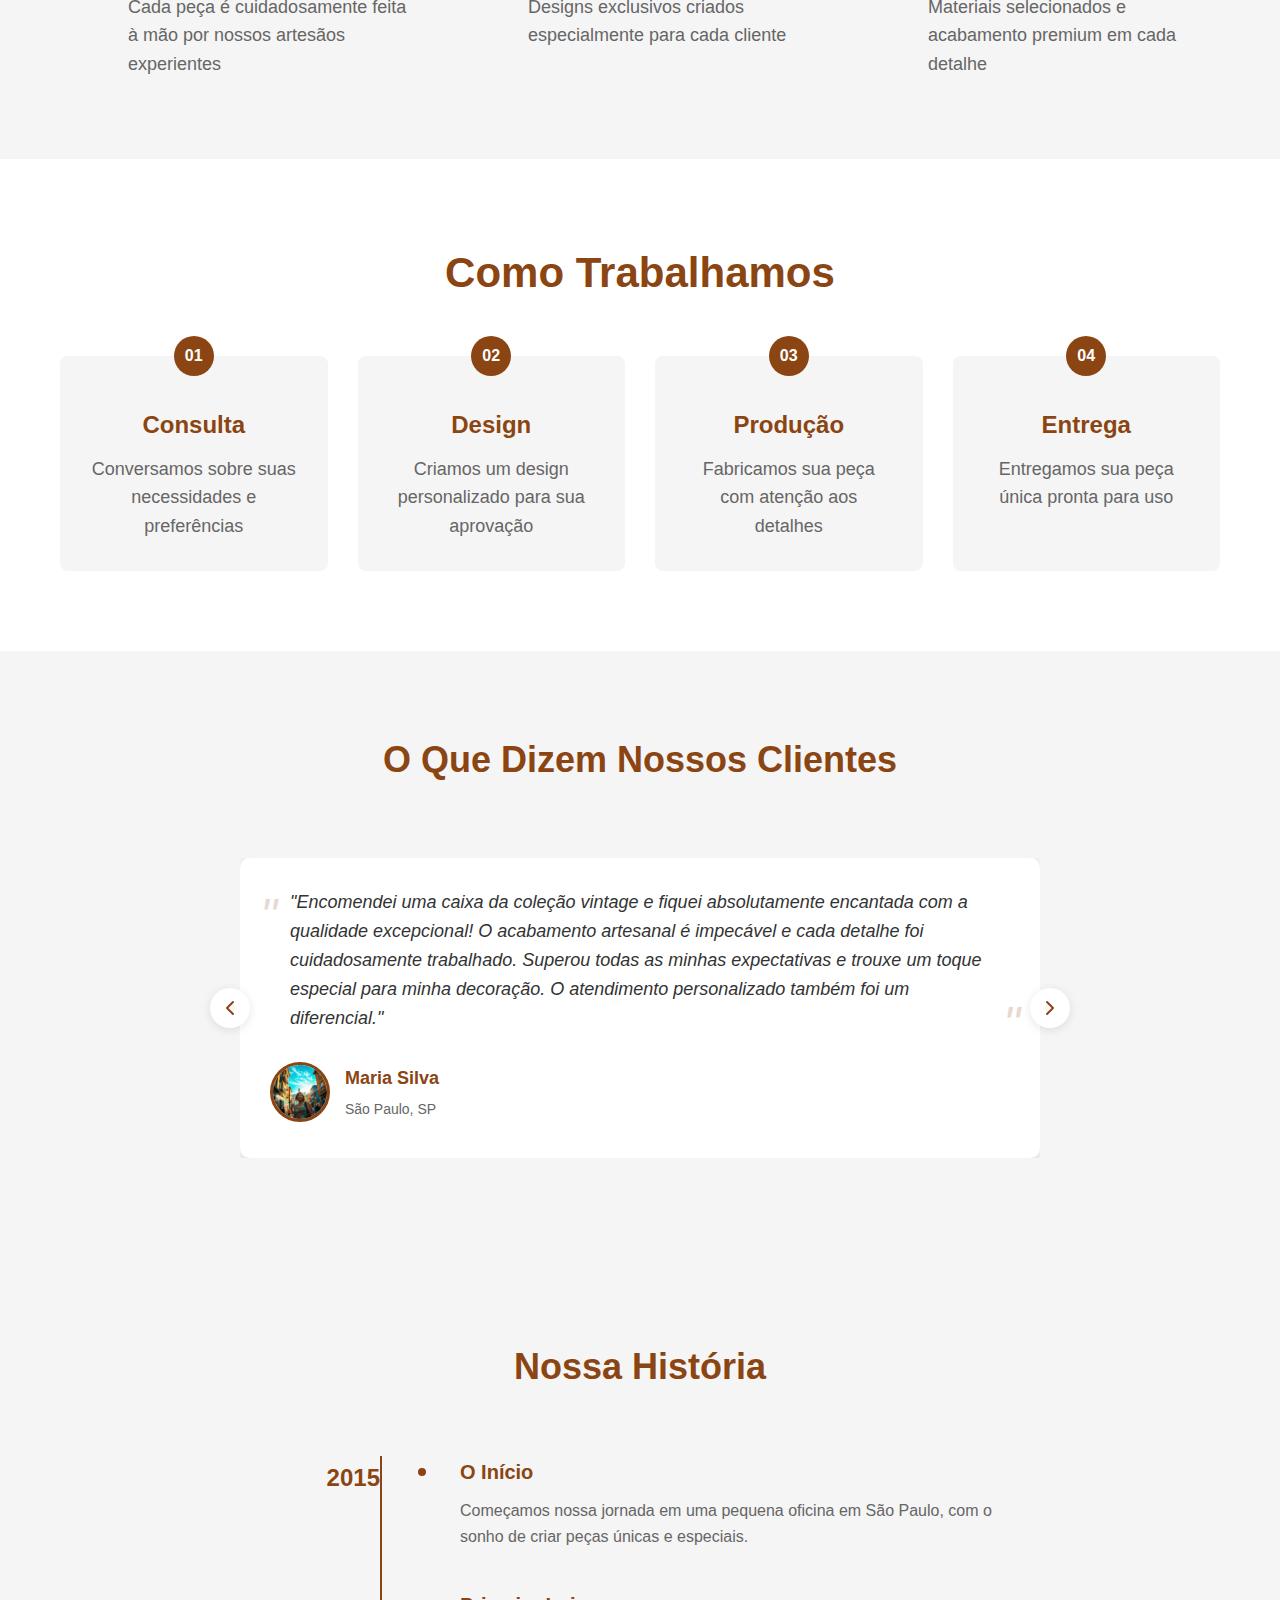
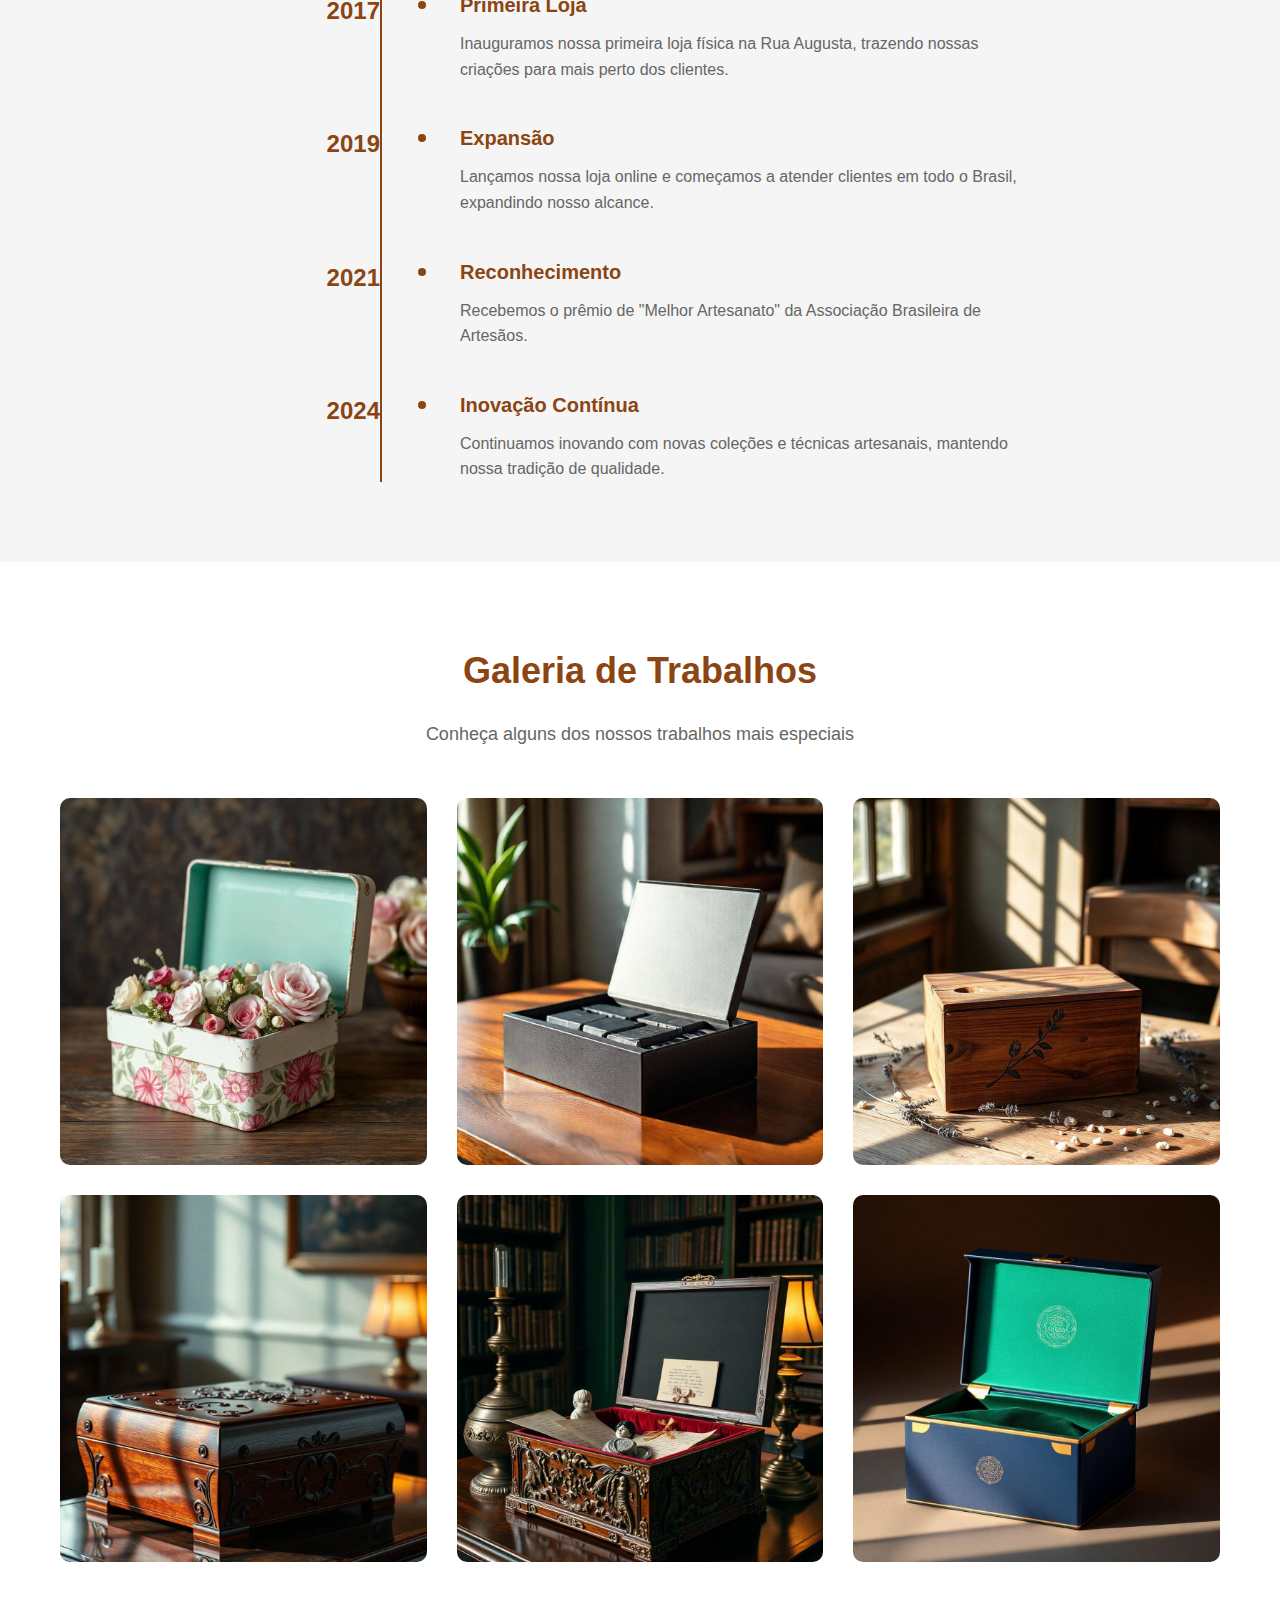
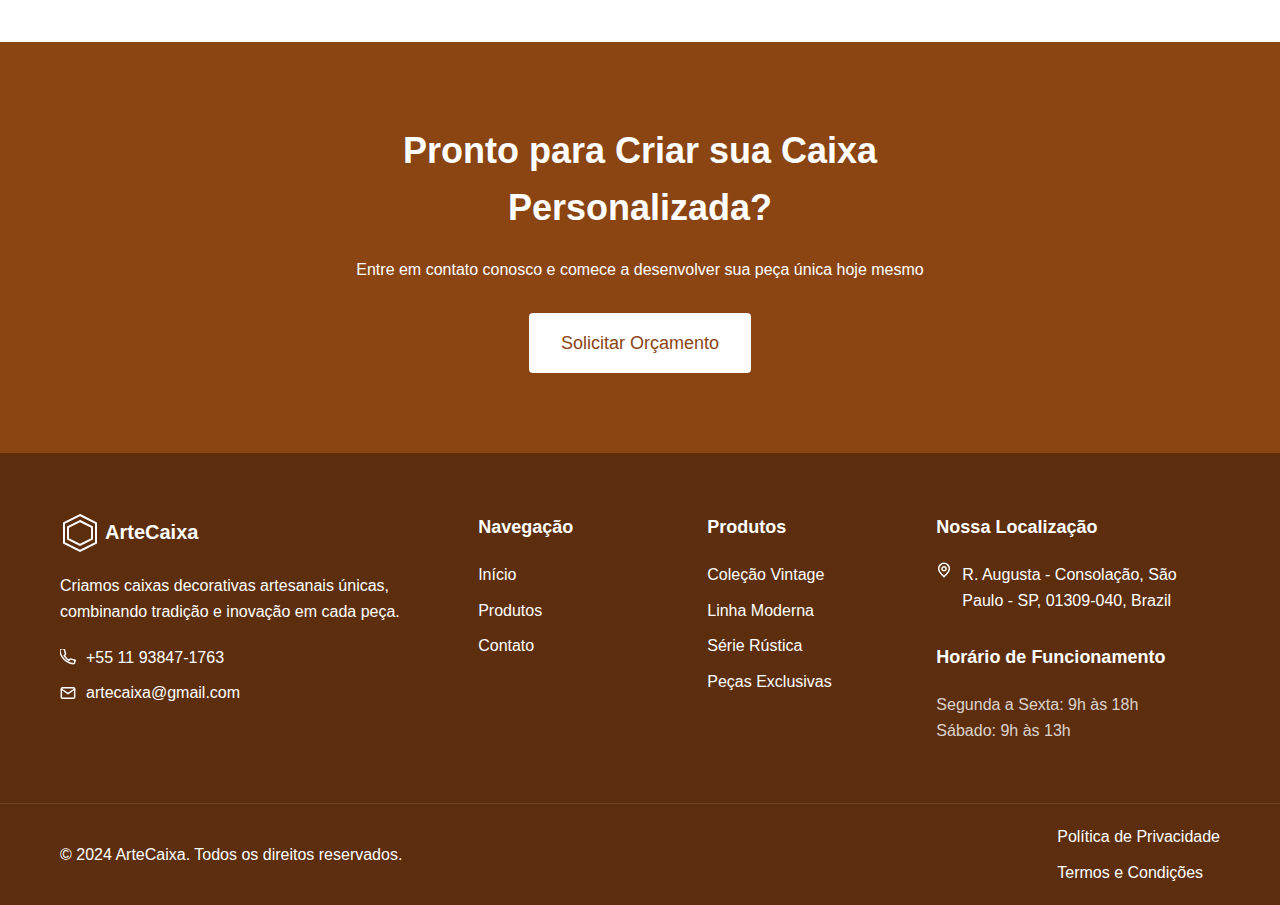
==== commit 259cd594: "Enhance accessibility and user experience by adding alt text to images across multiple HTML files, u" ====
--- a/index.html
+++ b/index.html
@@ -14,16 +14,16 @@
             <div class="container">
                 <div class="header__contact">
                     <a href="tel:+5511938471763">
-                        <img src="img/phone.svg" alt="" width="16" height="16">
+                        <img src="img/phone.svg" alt="Icon svg" width="16" height="16">
                         +55 11 93847-1763
                     </a>
                     <a href="mailto:artecaixa@gmail.com">
-                        <img src="img/email.svg" alt="" width="16" height="16">
+                        <img src="img/email.svg" alt="Icon svg" width="16" height="16">
                         artecaixa@gmail.com
                     </a>
                 </div>
                 <div class="header__location">
-                    <img src="img/location.svg" alt="" width="16" height="16">
+                    <img src="img/location.svg" alt="Icon svg" width="16" height="16">
 										<a href="https://maps.app.goo.gl/5tzUusp45C2kCi3v7" target="_blank">R. Augusta - Consolação, São Paulo - SP, 01309-040, Brazil</a>
 									</div>
             </div>
@@ -231,10 +231,10 @@
                     </div>
                     <div class="testimonials__arrows">
                         <button class="arrow-btn arrow-btn--prev" aria-label="Anterior">
-                            <img src="img/arrow-left.svg" alt="">
+                            <img src="img/arrow-left.svg" alt="Icon svg">
                         </button>
                         <button class="arrow-btn arrow-btn--next" aria-label="Próximo">
-                            <img src="img/arrow-right.svg" alt="">
+                            <img src="img/arrow-right.svg" alt="Icon svg">
                         </button>
                     </div>
                 </div>
@@ -357,11 +357,11 @@
                         <p>Criamos caixas decorativas artesanais únicas, combinando tradição e inovação em cada peça.</p>
                         <div class="footer__contact">
                             <a href="tel:+5511938471763">
-                                <img src="img/phone-white.svg" alt="" width="16" height="16">
+                                <img src="img/phone-white.svg" alt="Icon svg" width="16" height="16">
                                 +55 11 93847-1763
                             </a>
                             <a href="mailto:artecaixa@gmail.com">
-                                <img src="img/email-white.svg" alt="" width="16" height="16">
+                                <img src="img/email-white.svg" alt="Icon svg" width="16" height="16">
                                 artecaixa@gmail.com
                             </a>
                         </div>
@@ -387,7 +387,7 @@
                         <h4>Nossa Localização</h4>
                         <address>
                             <a href="https://maps.app.goo.gl/5tzUusp45C2kCi3v7" target="_blank">
-                                <img src="img/location-white.svg" alt="" width="16" height="16">
+                                <img src="img/location-white.svg" alt="Icon svg" width="16" height="16">
                                 R. Augusta - Consolação, São Paulo - SP, 01309-040, Brazil
                             </a>
                         </address>
@@ -415,7 +415,7 @@
 
     <div class="scroll-top">
         <button class="scroll-top__btn" aria-label="Voltar ao topo">
-            <img src="img/arrow-up.svg" alt="" width="24" height="24">
+            <img src="img/arrow-up.svg" alt="Icon svg" width="24" height="24">
         </button>
     </div>
 
--- a/css/style.css
+++ b/css/style.css
@@ -1178,6 +1178,35 @@
     margin-bottom: 20px;
 }
 
+.form-group--checkbox {
+    display: flex;
+    align-items: flex-start;
+    gap: 10px;
+}
+
+.form-group--checkbox input[type="checkbox"] {
+    margin-top: 4px;
+    width: 16px;
+    height: 16px;
+    cursor: pointer;
+}
+
+.form-group--checkbox label {
+    font-size: 14px;
+    line-height: 1.5;
+    color: var(--color-text);
+}
+
+.form-group--checkbox a {
+    color: var(--color-primary);
+    text-decoration: none;
+    transition: color 0.3s;
+}
+
+.form-group--checkbox a:hover {
+    color: var(--color-primary-dark);
+}
+
 .form-group label {
     display: block;
     margin-bottom: 8px;
@@ -1551,7 +1580,7 @@
 @media (max-width: 768px) {
     .privacy,
     .terms {
-        padding: 2rem 0;
+        padding: 4rem 0;
     }
 
     .privacy h1,
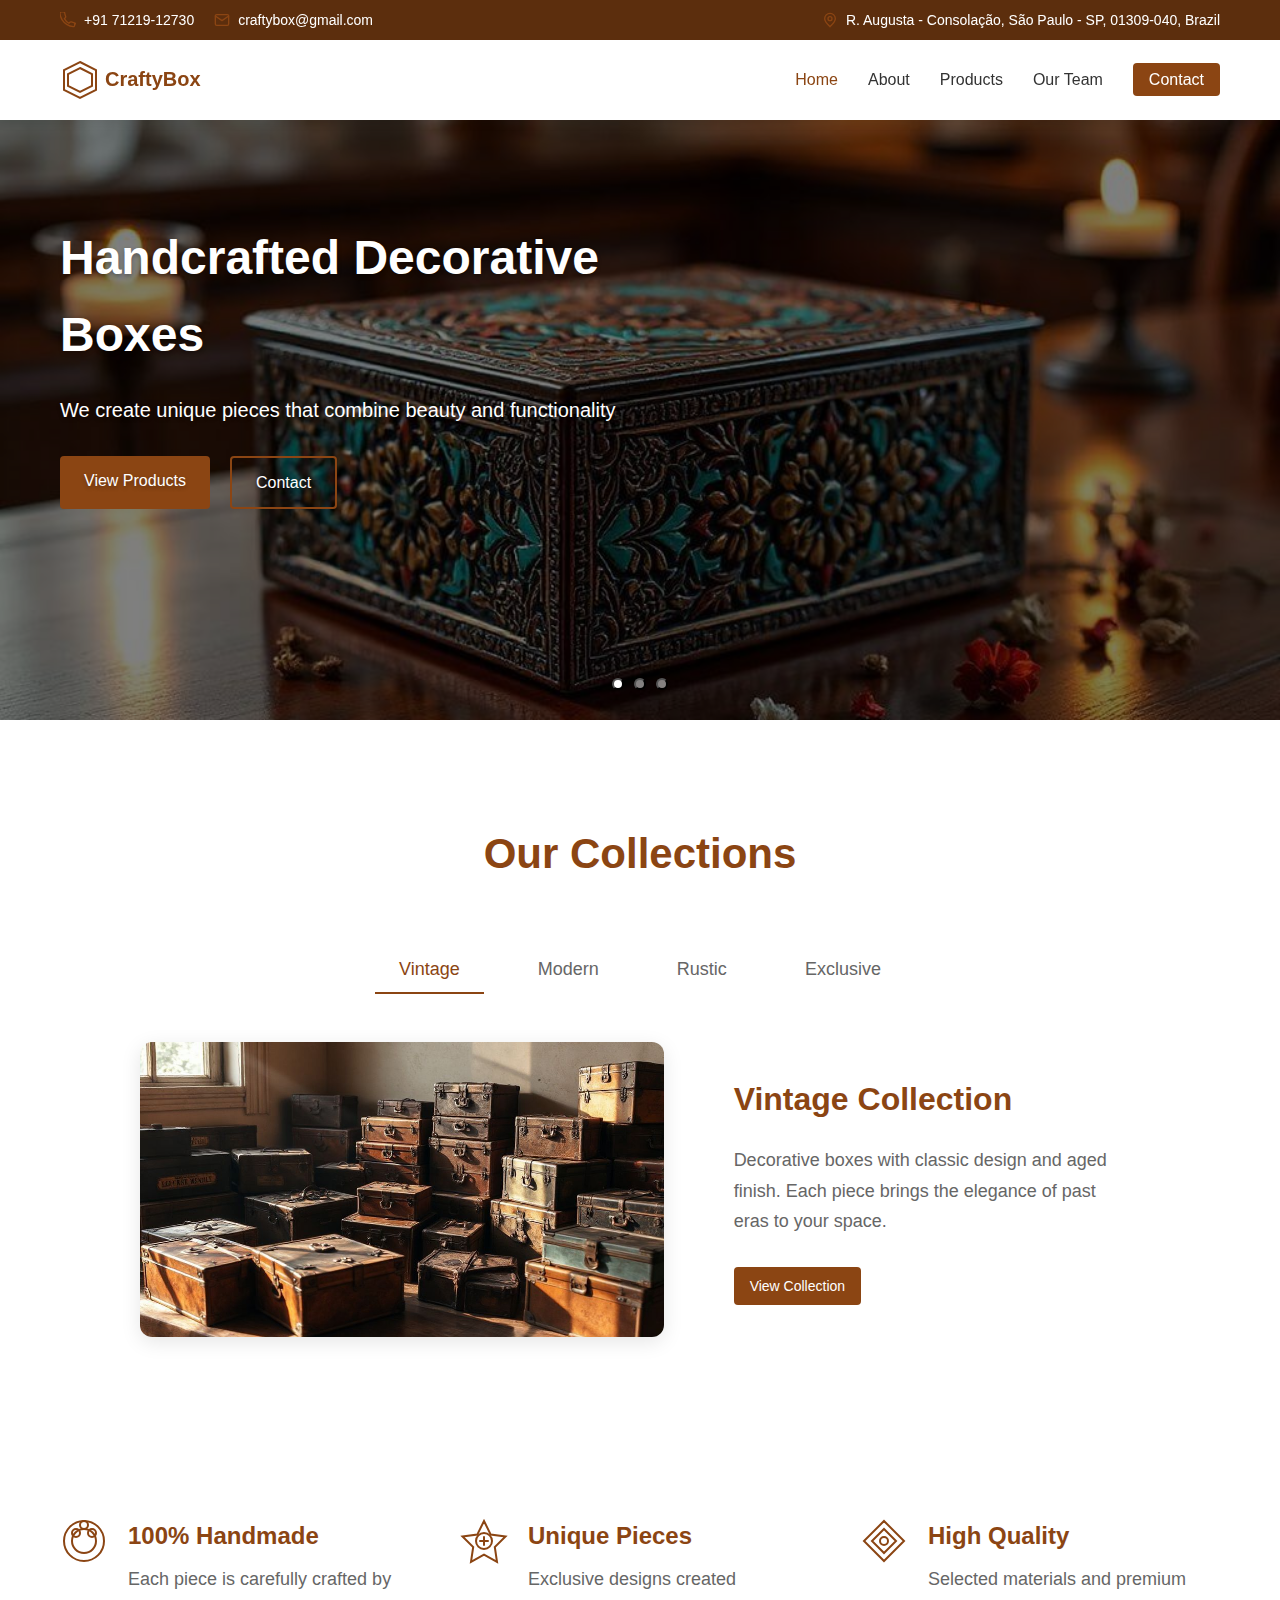
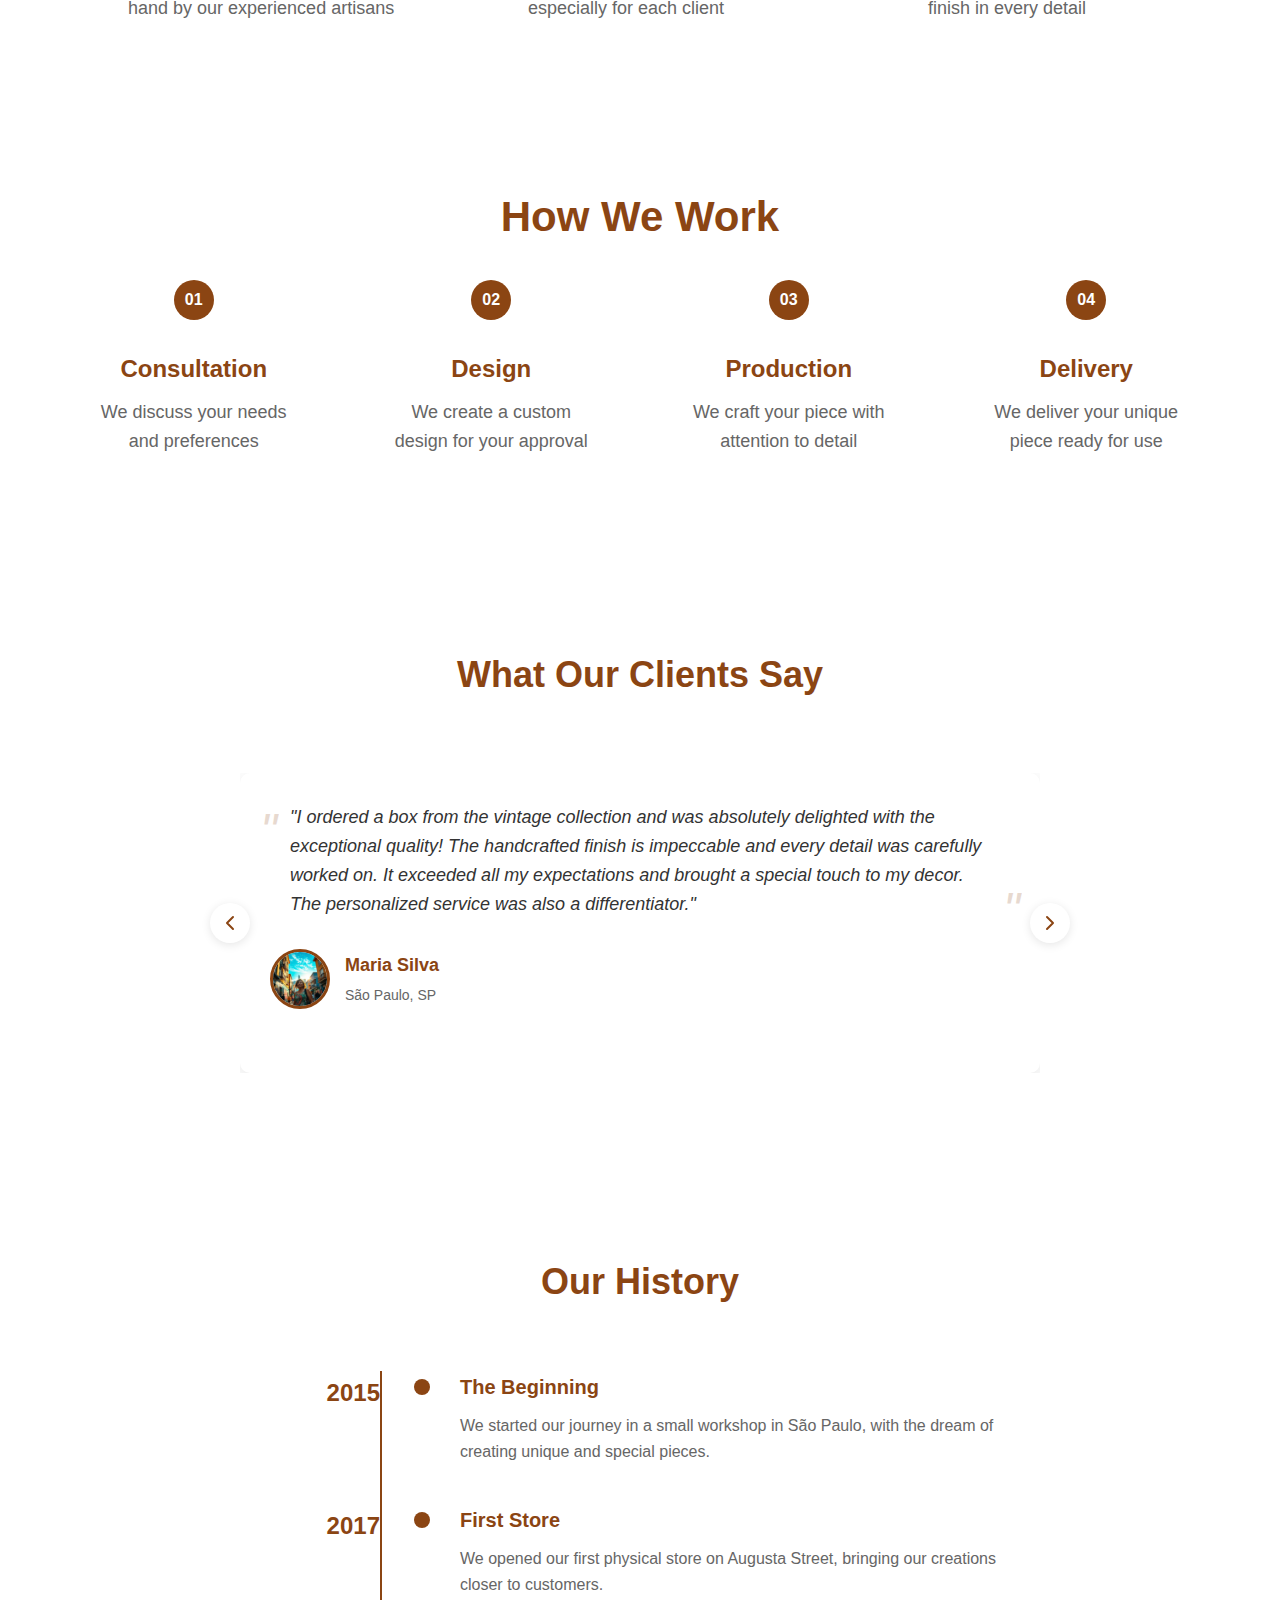
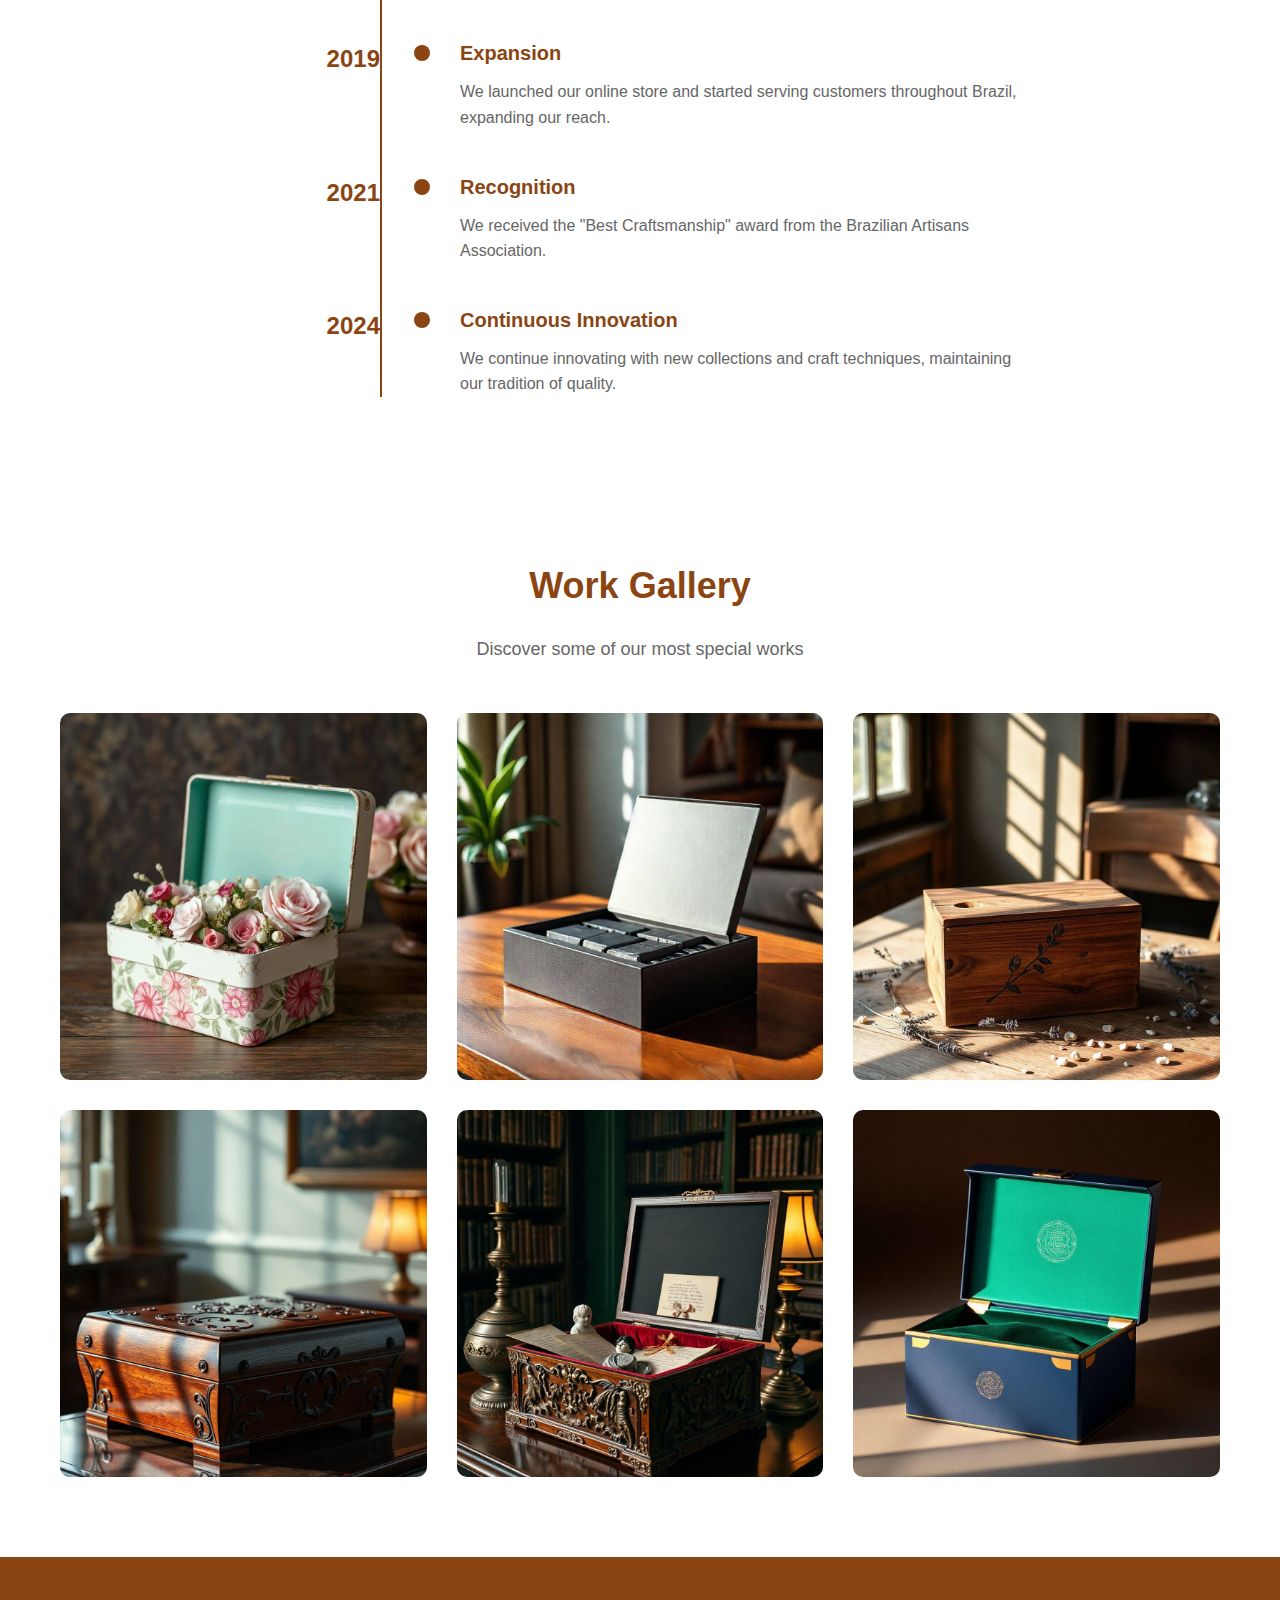
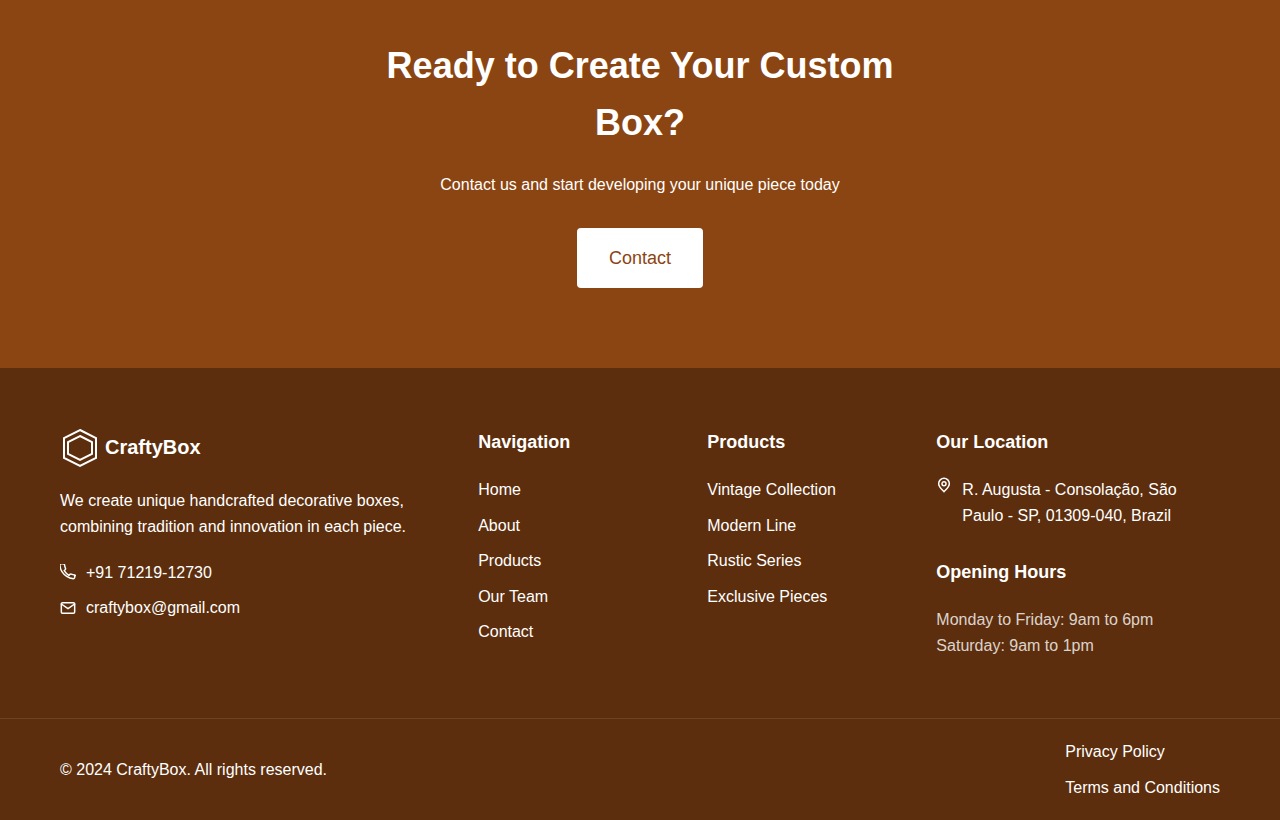
==== commit efa64da4: "Refactor website content and structure: change language from Portuguese to English, update company n" ====
--- a/index.html
+++ b/index.html
@@ -1,10 +1,10 @@
 <!DOCTYPE html>
-<html lang="pt-BR">
+<html lang="en">
 <head>
     <meta charset="UTF-8">
     <meta name="viewport" content="width=device-width, initial-scale=1.0">
-    <title>ArteCaixa - Caixas Decorativas Artesanais em São Paulo</title>
-    <meta name="description" content="Caixas decorativas artesanais únicas feitas à mão em São Paulo. Peças exclusivas para decoração e organização com design personalizado.">
+    <title>CraftyBox - Handcrafted Decorative Boxes in São Paulo</title>
+    <meta name="description" content="Unique handmade decorative boxes in São Paulo. Exclusive pieces for decoration and organization with custom design.">
     <link rel="stylesheet" href="css/style.css">
     <link rel="icon" type="image/svg+xml" href="img/favicon.svg">
 </head>
@@ -13,36 +13,38 @@
         <div class="header__top">
             <div class="container">
                 <div class="header__contact">
-                    <a href="tel:+5511938471763">
+                    <a href="tel:+917121912730">
                         <img src="img/phone.svg" alt="Icon svg" width="16" height="16">
-                        +55 11 93847-1763
+                        +91 71219-12730
                     </a>
-                    <a href="mailto:artecaixa@gmail.com">
+                    <a href="mailto:craftybox@gmail.com">
                         <img src="img/email.svg" alt="Icon svg" width="16" height="16">
-                        artecaixa@gmail.com
+                        craftybox@gmail.com
                     </a>
                 </div>
                 <div class="header__location">
                     <img src="img/location.svg" alt="Icon svg" width="16" height="16">
-										<a href="https://maps.app.goo.gl/5tzUusp45C2kCi3v7" target="_blank">R. Augusta - Consolação, São Paulo - SP, 01309-040, Brazil</a>
-									</div>
+                    <a href="https://maps.app.goo.gl/5tzUusp45C2kCi3v7" target="_blank">R. Augusta - Consolação, São Paulo - SP, 01309-040, Brazil</a>
+                </div>
             </div>
         </div>
         <div class="header__main">
             <div class="container">
                 <a href="index.html" class="logo">
-                    <img src="img/logo.svg" alt="ArteCaixa Logo" width="150" height="40">
+                    <img src="img/logo.svg" alt="CraftyBox Logo" width="150" height="40">
                 </a>
-                <button class="burger" aria-label="Abrir menu">
+                <button class="burger" aria-label="Open menu">
                     <span></span>
                     <span></span>
                     <span></span>
                 </button>
                 <nav class="nav">
                     <ul class="nav__list">
-                        <li><a href="index.html" class="nav__link nav__link--active">Início</a></li>
-                        <li><a href="products.html" class="nav__link">Produtos</a></li>
-                        <li><a href="contact.html" class="nav__link nav__link--special">Solicitar Orçamento</a></li>
+                        <li><a href="index.html" class="nav__link nav__link--active">Home</a></li>
+                        <li><a href="about.html" class="nav__link">About</a></li>
+                        <li><a href="products.html" class="nav__link">Products</a></li>
+                        <li><a href="our-team.html" class="nav__link">Our Team</a></li>
+                        <li><a href="contact.html" class="nav__link nav__link--special">Contact</a></li>
                     </ul>
                 </nav>
             </div>
@@ -55,104 +57,104 @@
                 <div class="hero__slide active">
                     <div class="container">
                         <div class="hero__content">
-                            <h1>Caixas Decorativas Artesanais</h1>
-                            <p>Criamos peças únicas que combinam beleza e funcionalidade</p>
+                            <h1>Handcrafted Decorative Boxes</h1>
+                            <p>We create unique pieces that combine beauty and functionality</p>
                             <div class="hero__buttons">
-                                <a href="products.html" class="btn">Ver Produtos</a>
-                                <a href="contact.html" class="btn btn--outline">Contato</a>
-                            </div>
-                        </div>
-                    </div>
-                    <img src="img/hero1.jpg" alt="Caixa decorativa artesanal" class="hero__bg">
-                </div>
-                <!-- Другие слайды будут добавляться динамически через JavaScript -->
+                                <a href="products.html" class="btn">View Products</a>
+                                <a href="contact.html" class="btn btn--outline">Contact</a>
+                            </div>
+                        </div>
+                    </div>
+                    <img src="img/hero1.jpg" alt="Handcrafted decorative box" class="hero__bg">
+                </div>
             </div>
             <div class="hero__dots"></div>
         </section>
 
         <section class="categories">
             <div class="container">
-                <h2>Nossas Coleções</h2>
+                <h2>Our Collections</h2>
                 <div class="categories__tabs">
                     <div class="categories__nav">
                         <button class="tab-btn active" data-tab="vintage">Vintage</button>
-                        <button class="tab-btn" data-tab="modern">Moderna</button>
-                        <button class="tab-btn" data-tab="rustic">Rústica</button>
-                        <button class="tab-btn" data-tab="exclusive">Exclusiva</button>
+                        <button class="tab-btn" data-tab="modern">Modern</button>
+                        <button class="tab-btn" data-tab="rustic">Rustic</button>
+                        <button class="tab-btn" data-tab="exclusive">Exclusive</button>
                     </div>
                     <div class="categories__content">
                         <div class="tab-content active" id="vintage">
                             <div class="category-card">
-                                <img src="img/vintage-collection.jpg" alt="Coleção Vintage">
+                                <img src="img/vintage-collection.jpg" alt="Vintage Collection">
                                 <div class="category-card__info">
-                                    <h3>Coleção Vintage</h3>
-                                    <p>Caixas decorativas com design clássico e acabamento envelhecido. Cada peça traz a elegância de épocas passadas para seu ambiente.</p>
-                                    <a href="products.html#vintage" class="btn btn--small">Ver Coleção</a>
+                                    <h3>Vintage Collection</h3>
+                                    <p>Decorative boxes with classic design and aged finish. Each piece brings the elegance of past eras to your space.</p>
+                                    <a href="products.html#vintage" class="btn btn--small">View Collection</a>
                                 </div>
                             </div>
                         </div>
                         <div class="tab-content" id="modern">
                             <div class="category-card">
-                                <img src="img/modern-collection.jpg" alt="Coleção Moderna">
+                                <img src="img/modern-collection.jpg" alt="Modern Collection">
                                 <div class="category-card__info">
-                                    <h3>Coleção Moderna</h3>
-                                    <p>Design minimalista e materiais contemporâneos. A combinação perfeita de funcionalidade e estilo para ambientes modernos.</p>
-                                    <a href="products.html#modern" class="btn btn--small">Ver Coleção</a>
+                                    <h3>Modern Collection</h3>
+                                    <p>Minimalist design and contemporary materials. The perfect combination of functionality and style for modern spaces.</p>
+                                    <a href="products.html#modern" class="btn btn--small">View Collection</a>
                                 </div>
                             </div>
                         </div>
                         <div class="tab-content" id="rustic">
                             <div class="category-card">
-                                <img src="img/rustic-collection.jpg" alt="Coleção Rústica">
+                                <img src="img/rustic-collection.jpg" alt="Rustic Collection">
                                 <div class="category-card__info">
-                                    <h3>Coleção Rústica</h3>
-                                    <p>Materiais naturais e texturas orgânicas. Caixas com estilo rústico que trazem o aconchego da natureza para sua casa.</p>
-                                    <a href="products.html#rustic" class="btn btn--small">Ver Coleção</a>
+                                    <h3>Rustic Collection</h3>
+                                    <p>Natural materials and organic textures. Boxes with rustic style that bring the coziness of nature to your home.</p>
+                                    <a href="products.html#rustic" class="btn btn--small">View Collection</a>
                                 </div>
                             </div>
                         </div>
                         <div class="tab-content" id="exclusive">
                             <div class="category-card">
-                                <img src="img/exclusive-collection.jpg" alt="Coleção Exclusiva">
+                                <img src="img/exclusive-collection.jpg" alt="Exclusive Collection">
                                 <div class="category-card__info">
-                                    <h3>Coleção Exclusiva</h3>
-                                    <p>Peças únicas feitas sob medida com materiais premium. Cada caixa é criada especialmente para você.</p>
-                                    <a href="products.html#exclusive" class="btn btn--small">Ver Coleção</a>
-                                </div>
-                            </div>
-                        </div>
-                    </div>
-                </div>
-            </div>
-        </section>
+                                    <h3>Exclusive Collection</h3>
+                                    <p>Unique custom-made pieces with premium materials. Each box is created especially for you.</p>
+                                    <a href="products.html#exclusive" class="btn btn--small">View Collection</a>
+                                </div>
+                            </div>
+                        </div>
+                    </div>
+                </div>
+            </div>
+        </section>
+
         <section class="features">
             <div class="container">
                 <div class="features__grid">
                     <div class="feature">
                         <div class="feature__icon">
-                            <img src="img/handmade.svg" alt="Ícone artesanal" width="48" height="48">
+                            <img src="img/handmade.svg" alt="Handmade icon" width="48" height="48">
                         </div>
                         <div class="feature__content">
-                            <h3>100% Artesanal</h3>
-                            <p>Cada peça é cuidadosamente feita à mão por nossos artesãos experientes</p>
+                            <h3>100% Handmade</h3>
+                            <p>Each piece is carefully crafted by hand by our experienced artisans</p>
                         </div>
                     </div>
                     <div class="feature">
                         <div class="feature__icon">
-                            <img src="img/unique.svg" alt="Ícone único" width="48" height="48">
+                            <img src="img/unique.svg" alt="Unique icon" width="48" height="48">
                         </div>
                         <div class="feature__content">
-                            <h3>Peças Únicas</h3>
-                            <p>Designs exclusivos criados especialmente para cada cliente</p>
+                            <h3>Unique Pieces</h3>
+                            <p>Exclusive designs created especially for each client</p>
                         </div>
                     </div>
                     <div class="feature">
                         <div class="feature__icon">
-                            <img src="img/quality.svg" alt="Ícone qualidade" width="48" height="48">
+                            <img src="img/quality.svg" alt="Quality icon" width="48" height="48">
                         </div>
                         <div class="feature__content">
-                            <h3>Alta Qualidade</h3>
-                            <p>Materiais selecionados e acabamento premium em cada detalhe</p>
+                            <h3>High Quality</h3>
+                            <p>Selected materials and premium finish in every detail</p>
                         </div>
                     </div>
                 </div>
@@ -161,27 +163,27 @@
 
         <section class="process">
             <div class="container">
-                <h2>Como Trabalhamos</h2>
+                <h2>How We Work</h2>
                 <div class="process__steps">
                     <div class="step">
                         <div class="step__number">01</div>
-                        <h3>Consulta</h3>
-                        <p>Conversamos sobre suas necessidades e preferências</p>
+                        <h3>Consultation</h3>
+                        <p>We discuss your needs and preferences</p>
                     </div>
                     <div class="step">
                         <div class="step__number">02</div>
                         <h3>Design</h3>
-                        <p>Criamos um design personalizado para sua aprovação</p>
+                        <p>We create a custom design for your approval</p>
                     </div>
                     <div class="step">
                         <div class="step__number">03</div>
-                        <h3>Produção</h3>
-                        <p>Fabricamos sua peça com atenção aos detalhes</p>
+                        <h3>Production</h3>
+                        <p>We craft your piece with attention to detail</p>
                     </div>
                     <div class="step">
                         <div class="step__number">04</div>
-                        <h3>Entrega</h3>
-                        <p>Entregamos sua peça única pronta para uso</p>
+                        <h3>Delivery</h3>
+                        <p>We deliver your unique piece ready for use</p>
                     </div>
                 </div>
             </div>
@@ -189,12 +191,12 @@
 
         <section class="testimonials">
             <div class="container">
-                <h2>O Que Dizem Nossos Clientes</h2>
+                <h2>What Our Clients Say</h2>
                 <div class="testimonials__slider">
                     <div class="testimonials__track">
                         <div class="testimonial">
                             <div class="testimonial__content">
-                                <p>"Encomendei uma caixa da coleção vintage e fiquei absolutamente encantada com a qualidade excepcional! O acabamento artesanal é impecável e cada detalhe foi cuidadosamente trabalhado. Superou todas as minhas expectativas e trouxe um toque especial para minha decoração. O atendimento personalizado também foi um diferencial."</p>
+                                <p>"I ordered a box from the vintage collection and was absolutely delighted with the exceptional quality! The handcrafted finish is impeccable and every detail was carefully worked on. It exceeded all my expectations and brought a special touch to my decor. The personalized service was also a differentiator."</p>
                             </div>
                             <div class="testimonial__author">
                                 <img src="img/client1.jpg" alt="Maria Silva">
@@ -206,7 +208,7 @@
                         </div>
                         <div class="testimonial">
                             <div class="testimonial__content">
-                                <p>"Excelente trabalho em todos os aspectos! Encomendei um conjunto completo de caixas organizadoras e cada peça ficou perfeita. A funcionalidade aliada ao design elegante transformou completamente meu espaço. O processo de customização foi muito profissional e o resultado final superou minhas expectativas. Com certeza voltarei a comprar e já recomendei para vários amigos."</p>
+                                <p>"Excellent work in every aspect! I ordered a complete set of organizer boxes and each piece turned out perfect. The functionality combined with elegant design completely transformed my space. The customization process was very professional and the final result exceeded my expectations. I will definitely buy again and have already recommended it to several friends."</p>
                             </div>
                             <div class="testimonial__author">
                                 <img src="img/client2.jpg" alt="João Santos">
@@ -218,7 +220,7 @@
                         </div>
                         <div class="testimonial">
                             <div class="testimonial__content">
-                                <p>"Trabalho verdadeiramente impecável! A caixa da coleção exclusiva que encomendei não é apenas um item de organização, mas uma verdadeira peça de arte. O design personalizado combinou perfeitamente com minha decoração e recebo elogios constantes dos visitantes. A qualidade dos materiais e o cuidado com os detalhes demonstram um verdadeiro compromisso com a excelência."</p>
+                                <p>"Truly impeccable work! The exclusive collection box I ordered is not just an organization item, but a true piece of art. The custom design matched perfectly with my decor and I receive constant compliments from visitors. The quality of materials and attention to detail demonstrate a true commitment to excellence."</p>
                             </div>
                             <div class="testimonial__author">
                                 <img src="img/client3.jpg" alt="Ana Costa">
@@ -230,10 +232,10 @@
                         </div>
                     </div>
                     <div class="testimonials__arrows">
-                        <button class="arrow-btn arrow-btn--prev" aria-label="Anterior">
+                        <button class="arrow-btn arrow-btn--prev" aria-label="Previous">
                             <img src="img/arrow-left.svg" alt="Icon svg">
                         </button>
-                        <button class="arrow-btn arrow-btn--next" aria-label="Próximo">
+                        <button class="arrow-btn arrow-btn--next" aria-label="Next">
                             <img src="img/arrow-right.svg" alt="Icon svg">
                         </button>
                     </div>
@@ -243,41 +245,41 @@
 
         <section class="timeline">
             <div class="container">
-                <h2>Nossa História</h2>
+                <h2>Our History</h2>
                 <div class="timeline__content">
                     <div class="timeline__item">
                         <div class="timeline__date">2015</div>
                         <div class="timeline__info">
-                            <h3>O Início</h3>
-                            <p>Começamos nossa jornada em uma pequena oficina em São Paulo, com o sonho de criar peças únicas e especiais.</p>
+                            <h3>The Beginning</h3>
+                            <p>We started our journey in a small workshop in São Paulo, with the dream of creating unique and special pieces.</p>
                         </div>
                     </div>
                     <div class="timeline__item">
                         <div class="timeline__date">2017</div>
                         <div class="timeline__info">
-                            <h3>Primeira Loja</h3>
-                            <p>Inauguramos nossa primeira loja física na Rua Augusta, trazendo nossas criações para mais perto dos clientes.</p>
+                            <h3>First Store</h3>
+                            <p>We opened our first physical store on Augusta Street, bringing our creations closer to customers.</p>
                         </div>
                     </div>
                     <div class="timeline__item">
                         <div class="timeline__date">2019</div>
                         <div class="timeline__info">
-                            <h3>Expansão</h3>
-                            <p>Lançamos nossa loja online e começamos a atender clientes em todo o Brasil, expandindo nosso alcance.</p>
+                            <h3>Expansion</h3>
+                            <p>We launched our online store and started serving customers throughout Brazil, expanding our reach.</p>
                         </div>
                     </div>
                     <div class="timeline__item">
                         <div class="timeline__date">2021</div>
                         <div class="timeline__info">
-                            <h3>Reconhecimento</h3>
-                            <p>Recebemos o prêmio de "Melhor Artesanato" da Associação Brasileira de Artesãos.</p>
+                            <h3>Recognition</h3>
+                            <p>We received the "Best Craftsmanship" award from the Brazilian Artisans Association.</p>
                         </div>
                     </div>
                     <div class="timeline__item">
                         <div class="timeline__date">2024</div>
                         <div class="timeline__info">
-                            <h3>Inovação Contínua</h3>
-                            <p>Continuamos inovando com novas coleções e técnicas artesanais, mantendo nossa tradição de qualidade.</p>
+                            <h3>Continuous Innovation</h3>
+                            <p>We continue innovating with new collections and craft techniques, maintaining our tradition of quality.</p>
                         </div>
                     </div>
                 </div>
@@ -286,49 +288,49 @@
 
         <section class="gallery">
             <div class="container">
-                <h2>Galeria de Trabalhos</h2>
-                <p class="gallery__subtitle">Conheça alguns dos nossos trabalhos mais especiais</p>
+                <h2>Work Gallery</h2>
+                <p class="gallery__subtitle">Discover some of our most special works</p>
                 <div class="gallery__grid">
                     <div class="gallery__item">
-                        <img src="img/gallery1.jpg" alt="Caixa Vintage Floral">
-                        <div class="gallery__overlay">
-                            <h3>Caixa Vintage Floral</h3>
-                            <p>Coleção Primavera 2024</p>
-                        </div>
-                    </div>
-                    <div class="gallery__item">
-                        <img src="img/gallery2.jpg" alt="Conjunto Moderno">
-                        <div class="gallery__overlay">
-                            <h3>Conjunto Moderno</h3>
-                            <p>Design Minimalista</p>
-                        </div>
-                    </div>
-                    <div class="gallery__item">
-                        <img src="img/gallery3.jpg" alt="Caixa Rústica">
-                        <div class="gallery__overlay">
-                            <h3>Caixa Rústica</h3>
-                            <p>Acabamento Natural</p>
-                        </div>
-                    </div>
-                    <div class="gallery__item">
-                        <img src="img/gallery4.jpg" alt="Peça Exclusiva">
-                        <div class="gallery__overlay">
-                            <h3>Peça Exclusiva</h3>
-                            <p>Projeto Personalizado</p>
-                        </div>
-                    </div>
-                    <div class="gallery__item">
-                        <img src="img/gallery5.jpg" alt="Coleção Especial">
-                        <div class="gallery__overlay">
-                            <h3>Coleção Especial</h3>
-                            <p>Edição Limitada</p>
-                        </div>
-                    </div>
-                    <div class="gallery__item">
-                        <img src="img/gallery6.jpg" alt="Design Premium">
-                        <div class="gallery__overlay">
-                            <h3>Design Premium</h3>
-                            <p>Alta Qualidade</p>
+                        <img src="img/gallery1.jpg" alt="Vintage Floral Box">
+                        <div class="gallery__overlay">
+                            <h3>Vintage Floral Box</h3>
+                            <p>Spring Collection 2024</p>
+                        </div>
+                    </div>
+                    <div class="gallery__item">
+                        <img src="img/gallery2.jpg" alt="Modern Set">
+                        <div class="gallery__overlay">
+                            <h3>Modern Set</h3>
+                            <p>Minimalist Design</p>
+                        </div>
+                    </div>
+                    <div class="gallery__item">
+                        <img src="img/gallery3.jpg" alt="Rustic Box">
+                        <div class="gallery__overlay">
+                            <h3>Rustic Box</h3>
+                            <p>Natural Finish</p>
+                        </div>
+                    </div>
+                    <div class="gallery__item">
+                        <img src="img/gallery4.jpg" alt="Exclusive Piece">
+                        <div class="gallery__overlay">
+                            <h3>Exclusive Piece</h3>
+                            <p>Custom Project</p>
+                        </div>
+                    </div>
+                    <div class="gallery__item">
+                        <img src="img/gallery5.jpg" alt="Special Collection">
+                        <div class="gallery__overlay">
+                            <h3>Special Collection</h3>
+                            <p>Limited Edition</p>
+                        </div>
+                    </div>
+                    <div class="gallery__item">
+                        <img src="img/gallery6.jpg" alt="Premium Design">
+                        <div class="gallery__overlay">
+                            <h3>Premium Design</h3>
+                            <p>High Quality</p>
                         </div>
                     </div>
                 </div>
@@ -338,9 +340,9 @@
         <section class="cta">
             <div class="container">
                 <div class="cta__content">
-                    <h2>Pronto para Criar sua Caixa Personalizada?</h2>
-                    <p>Entre em contato conosco e comece a desenvolver sua peça única hoje mesmo</p>
-                    <a href="contact.html" class="btn btn--large">Solicitar Orçamento</a>
+                    <h2>Ready to Create Your Custom Box?</h2>
+                    <p>Contact us and start developing your unique piece today</p>
+                    <a href="contact.html" class="btn btn--large">Contact</a>
                 </div>
             </div>
         </section>
@@ -352,39 +354,41 @@
                 <div class="footer__grid">
                     <div class="footer__about">
                         <a href="index.html" class="footer__logo">
-                            <img src="img/logo-white.svg" alt="ArteCaixa Logo" width="150" height="40">
+                            <img src="img/logo-white.svg" alt="CraftyBox Logo" width="150" height="40">
                         </a>
-                        <p>Criamos caixas decorativas artesanais únicas, combinando tradição e inovação em cada peça.</p>
+                        <p>We create unique handcrafted decorative boxes, combining tradition and innovation in each piece.</p>
                         <div class="footer__contact">
-                            <a href="tel:+5511938471763">
+                            <a href="tel:+917121912730">
                                 <img src="img/phone-white.svg" alt="Icon svg" width="16" height="16">
-                                +55 11 93847-1763
+                                +91 71219-12730
                             </a>
-                            <a href="mailto:artecaixa@gmail.com">
+                            <a href="mailto:craftybox@gmail.com">
                                 <img src="img/email-white.svg" alt="Icon svg" width="16" height="16">
-                                artecaixa@gmail.com
+                                craftybox@gmail.com
                             </a>
                         </div>
                     </div>
                     <div class="footer__nav">
-                        <h4>Navegação</h4>
+                        <h4>Navigation</h4>
                         <ul>
-                            <li><a href="index.html">Início</a></li>
-                            <li><a href="products.html">Produtos</a></li>
-                            <li><a href="contact.html">Contato</a></li>
+                            <li><a href="index.html">Home</a></li>
+                            <li><a href="about.html">About</a></li>
+                            <li><a href="products.html">Products</a></li>
+                            <li><a href="our-team.html">Our Team</a></li>
+                            <li><a href="contact.html">Contact</a></li>
                         </ul>
                     </div>
                     <div class="footer__products">
-                        <h4>Produtos</h4>
+                        <h4>Products</h4>
                         <ul>
-                            <li><a href="products.html#vintage">Coleção Vintage</a></li>
-                            <li><a href="products.html#modern">Linha Moderna</a></li>
-                            <li><a href="products.html#rustic">Série Rústica</a></li>
-                            <li><a href="products.html#exclusive">Peças Exclusivas</a></li>
+                            <li><a href="products.html#vintage">Vintage Collection</a></li>
+                            <li><a href="products.html#modern">Modern Line</a></li>
+                            <li><a href="products.html#rustic">Rustic Series</a></li>
+                            <li><a href="products.html#exclusive">Exclusive Pieces</a></li>
                         </ul>
                     </div>
                     <div class="footer__location">
-                        <h4>Nossa Localização</h4>
+                        <h4>Our Location</h4>
                         <address>
                             <a href="https://maps.app.goo.gl/5tzUusp45C2kCi3v7" target="_blank">
                                 <img src="img/location-white.svg" alt="Icon svg" width="16" height="16">
@@ -392,9 +396,9 @@
                             </a>
                         </address>
                         <div class="footer__hours">
-                            <h4>Horário de Funcionamento</h4>
-                            <p>Segunda a Sexta: 9h às 18h<br>
-                            Sábado: 9h às 13h</p>
+                            <h4>Opening Hours</h4>
+                            <p>Monday to Friday: 9am to 6pm<br>
+                            Saturday: 9am to 1pm</p>
                         </div>
                     </div>
                 </div>
@@ -403,10 +407,10 @@
         <div class="footer__bottom">
             <div class="container">
                 <div class="footer__bottom-content">
-                    <p>&copy; 2024 ArteCaixa. Todos os direitos reservados.</p>
+                    <p>&copy; 2024 CraftyBox. All rights reserved.</p>
                     <ul class="footer__links">
-                        <li><a href="privacy-policy.html">Política de Privacidade</a></li>
-                        <li><a href="terms-conditions.html">Termos e Condições</a></li>
+                        <li><a href="privacy-policy.html">Privacy Policy</a></li>
+                        <li><a href="terms-conditions.html">Terms and Conditions</a></li>
                     </ul>
                 </div>
             </div>
@@ -414,7 +418,7 @@
     </footer>
 
     <div class="scroll-top">
-        <button class="scroll-top__btn" aria-label="Voltar ao topo">
+        <button class="scroll-top__btn" aria-label="Back to top">
             <img src="img/arrow-up.svg" alt="Icon svg" width="24" height="24">
         </button>
     </div>
--- a/css/style.css
+++ b/css/style.css
@@ -6,7 +6,8 @@
     --color-text: #333;
     --color-text-light: #666;
     --color-bg: #FFF;
-    --color-bg-alt: #F5F5F5;
+    --color-bg-light: #F5F5F5;
+    --color-bg-hover: #F0F0F0;
     --color-border: #DDD;
     --font-main: 'Roboto', sans-serif;
     --container-width: 1200px;
@@ -859,7 +860,7 @@
 
 /* Products Page */
 .products-hero {
-    padding: 120px 0 60px;
+    padding: 60px 0 60px;
     background-color: var(--color-primary);
     color: white;
     text-align: center;
@@ -1594,4 +1595,852 @@
         text-align: center;
         gap: 1rem;
     }
+}
+
+/* Products Navigation */
+.products-nav {
+    padding: 2rem 0;
+    border-bottom: 1px solid var(--color-border);
+    background-color: var(--color-bg-light);
+}
+
+.products-nav__wrapper {
+    display: flex;
+    justify-content: space-between;
+    align-items: center;
+    margin-bottom: 2rem;
+}
+
+.products-nav__search {
+    position: relative;
+    width: 300px;
+}
+
+.products-nav__input {
+    width: 100%;
+    padding: 0.75rem 3rem 0.75rem 1rem;
+    border: 1px solid var(--color-border);
+    border-radius: 0.5rem;
+    font-size: 1rem;
+    transition: border-color 0.3s;
+}
+
+.products-nav__input:focus {
+    outline: none;
+    border-color: var(--color-primary);
+}
+
+.products-nav__search-btn {
+    position: absolute;
+    right: 1rem;
+    top: 50%;
+    transform: translateY(-50%);
+    background: none;
+    border: none;
+    cursor: pointer;
+    padding: 0;
+    display: flex;
+    align-items: center;
+    justify-content: center;
+    width: 24px;
+    height: 24px;
+    transition: all 0.3s;
+    color: var(--color-text-light);
+}
+
+.products-nav__search-btn:hover {
+    color: var(--color-primary);
+}
+
+.products-nav__search-btn svg {
+    width: 20px;
+    height: 20px;
+}
+
+.products-nav__filters {
+    display: flex;
+    gap: 1.5rem;
+}
+
+.products-nav__filter {
+    display: flex;
+    align-items: center;
+    gap: 0.5rem;
+}
+
+.products-nav__select {
+    padding: 0.75rem 2rem 0.75rem 1rem;
+    border: 1px solid var(--color-border);
+    border-radius: 0.5rem;
+    font-size: 1rem;
+    background-color: #fff;
+    cursor: pointer;
+    transition: border-color 0.3s;
+}
+
+.products-nav__select:focus {
+    outline: none;
+    border-color: var(--color-primary);
+}
+
+.products-nav__categories {
+    display: flex;
+    flex-direction: column;
+    gap: 1.5rem;
+}
+
+.products-nav__list {
+    display: flex;
+    justify-content: center;
+    gap: 2rem;
+    list-style: none;
+    padding: 0;
+    margin: 0;
+}
+
+.products-nav__link {
+    color: var(--color-text);
+    text-decoration: none;
+    font-weight: 500;
+    padding: 0.5rem 1rem;
+    border-radius: 0.5rem;
+    transition: all 0.3s;
+}
+
+.products-nav__link:hover {
+    color: var(--color-primary);
+    background-color: var(--color-bg-hover);
+}
+
+.products-nav__link--active {
+    color: var(--color-primary);
+    background-color: var(--color-bg-hover);
+}
+
+.products-nav__tags {
+    display: flex;
+    justify-content: center;
+    gap: 1rem;
+    flex-wrap: wrap;
+}
+
+.products-nav__tag {
+    padding: 0.5rem 1rem;
+    background-color: var(--color-bg-hover);
+    border-radius: 2rem;
+    font-size: 0.875rem;
+    color: var(--color-text);
+    cursor: pointer;
+    transition: all 0.3s;
+}
+
+.products-nav__tag:hover,
+.products-nav__tag.active {
+    background-color: var(--color-primary);
+    color: #fff;
+}
+
+/* Product Cards */
+.product-card {
+    position: relative;
+    background: #fff;
+    border-radius: 1rem;
+    overflow: hidden;
+    box-shadow: 0 4px 6px rgba(0, 0, 0, 0.1);
+    transition: transform 0.3s, box-shadow 0.3s;
+}
+
+.product-card:hover {
+    transform: translateY(-5px);
+    box-shadow: 0 8px 12px rgba(0, 0, 0, 0.15);
+}
+
+.product-card__image {
+    position: relative;
+    aspect-ratio: 4/3;
+    overflow: hidden;
+}
+
+.product-card__image img {
+    width: 100%;
+    height: 100%;
+    object-fit: cover;
+    transition: transform 0.3s;
+}
+
+.product-card:hover .product-card__image img {
+    transform: scale(1.05);
+}
+
+.product-card__badges {
+    position: absolute;
+    top: 1rem;
+    left: 1rem;
+    display: flex;
+    gap: 0.5rem;
+}
+
+.badge {
+    padding: 0.25rem 0.75rem;
+    border-radius: 2rem;
+    font-size: 0.75rem;
+    font-weight: 500;
+    text-transform: uppercase;
+    color: #fff;
+}
+
+.badge--bestseller {
+    background-color: #ff6b6b;
+}
+
+.badge--new {
+    background-color: #51cf66;
+}
+
+.badge--limited {
+    background-color: #845ef7;
+}
+
+.badge--luxury {
+    background-color: #fcc419;
+}
+
+.badge--custom {
+    background-color: #339af0;
+}
+
+.product-card__content {
+    padding: 1.5rem;
+}
+
+.product-card__features {
+    list-style: none;
+    padding: 0;
+    margin: 1rem 0;
+}
+
+.product-card__features li {
+    position: relative;
+    padding-left: 1.5rem;
+    margin-bottom: 0.5rem;
+    font-size: 0.875rem;
+    color: var(--color-text-light);
+}
+
+.product-card__features li::before {
+    content: "•";
+    position: absolute;
+    left: 0;
+    color: var(--color-primary);
+}
+
+.product-card__footer {
+    display: flex;
+    justify-content: space-between;
+    align-items: center;
+    margin-top: 1.5rem;
+    padding-top: 1rem;
+    border-top: 1px solid var(--color-border);
+}
+
+.product-card__price {
+    font-size: 1.25rem;
+    font-weight: 600;
+    color: var(--color-primary);
+}
+
+/* Collection Sections */
+.collection {
+    padding: 4rem 0;
+}
+
+.collection__header {
+    text-align: center;
+    margin-bottom: 3rem;
+}
+
+.collection__header h2 {
+    margin-bottom: 1rem;
+}
+
+.products-grid {
+    display: grid;
+    grid-template-columns: repeat(auto-fit, minmax(300px, 1fr));
+    gap: 2rem;
+    margin-top: 2rem;
+}
+
+@media (max-width: 768px) {
+    .products-nav__wrapper {
+        flex-direction: column;
+        gap: 1.5rem;
+    }
+
+    .products-nav__search {
+        width: 100%;
+    }
+
+    .products-nav__filters {
+        width: 100%;
+        flex-direction: column;
+    }
+
+    .products-nav__filter {
+        width: 100%;
+    }
+
+    .products-nav__select {
+        width: 100%;
+    }
+
+    .products-nav__list {
+        flex-wrap: wrap;
+        gap: 1rem;
+    }
+
+    .products-grid {
+        grid-template-columns: 1fr;
+    }
+}
+
+/* About Page */
+.about-hero {
+    background-color: var(--color-primary);
+    padding: 180px 0 60px;
+    text-align: center;
+}
+
+.about-hero h1 {
+    font-size: 48px;
+    color: #fff;
+    margin-bottom: 16px;
+}
+
+.about-hero p {
+    font-size: 20px;
+    color: #fff;
+}
+
+.about-intro {
+    padding: 80px 0;
+}
+
+.about-intro__grid {
+    display: grid;
+    grid-template-columns: 1fr 1fr;
+    gap: 60px;
+    align-items: center;
+}
+
+.about-intro__content h2 {
+    font-size: 36px;
+    color: var(--color-primary);
+    margin-bottom: 24px;
+}
+
+.about-intro__content p {
+    margin-bottom: 20px;
+    font-size: 16px;
+    line-height: 1.8;
+}
+
+.about-intro__image {
+    border-radius: 12px;
+    overflow: hidden;
+    box-shadow: 0 8px 24px rgba(0, 0, 0, 0.1);
+}
+
+.about-values {
+    padding: 80px 0;
+    background-color: var(--color-bg-light);
+}
+
+.about-values h2 {
+    text-align: center;
+    font-size: 36px;
+    color: var(--color-primary);
+    margin-bottom: 48px;
+}
+
+.values-grid {
+    display: grid;
+    grid-template-columns: repeat(3, 1fr);
+    gap: 30px;
+}
+
+.value-card {
+    background: #fff;
+    padding: 40px 30px;
+    border-radius: 12px;
+    text-align: center;
+    box-shadow: 0 4px 12px rgba(0, 0, 0, 0.05);
+    transition: transform 0.3s;
+}
+
+.value-card:hover {
+    transform: translateY(-5px);
+}
+
+.value-card__icon {
+    width: 64px;
+    height: 64px;
+    margin: 0 auto 24px;
+    color: var(--color-primary);
+}
+
+.value-card h3 {
+    font-size: 24px;
+    margin-bottom: 16px;
+    color: var(--color-primary);
+}
+
+.value-card p {
+    color: var(--color-text-light);
+    line-height: 1.6;
+}
+
+/* Our Team Page */
+.team-hero {
+    background-color: var(--color-primary);
+    padding: 180px 0 60px;
+    text-align: center;
+}
+
+.team-hero h1 {
+    font-size: 48px;
+    color: #fff;
+    margin-bottom: 16px;
+}
+
+.team-hero p {
+    font-size: 20px;
+    color: #fff;
+}
+
+.leadership {
+    padding: 80px 0;
+}
+
+.leadership h2 {
+    text-align: center;
+    font-size: 36px;
+    color: var(--color-primary);
+    margin-bottom: 48px;
+}
+
+.leadership__grid {
+    display: grid;
+    grid-template-columns: repeat(3, 1fr);
+    gap: 40px;
+}
+
+.team-card {
+    text-align: center;
+}
+
+.team-card__image {
+    width: 200px;
+    height: 200px;
+    border-radius: 50%;
+    margin: 0 auto 24px;
+    overflow: hidden;
+    box-shadow: 0 8px 24px rgba(0, 0, 0, 0.1);
+}
+
+.team-card__image img {
+    width: 100%;
+    height: 100%;
+    object-fit: cover;
+    transition: transform 0.3s;
+}
+
+.team-card:hover .team-card__image img {
+    transform: scale(1.1);
+}
+
+.team-card h3 {
+    font-size: 24px;
+    color: var(--color-primary);
+    margin-bottom: 8px;
+}
+
+.team-card__position {
+    font-size: 16px;
+    color: var(--color-text-light);
+    margin-bottom: 16px;
+}
+
+.team-card__bio {
+    color: var(--color-text);
+    line-height: 1.6;
+    margin-bottom: 20px;
+}
+
+.team-card__social {
+    display: flex;
+    justify-content: center;
+    gap: 16px;
+}
+
+.team-card__social a {
+    width: 36px;
+    height: 36px;
+    border-radius: 50%;
+    background-color: var(--color-bg-light);
+    display: flex;
+    align-items: center;
+    justify-content: center;
+    transition: all 0.3s;
+}
+
+.team-card__social a:hover {
+    background-color: var(--color-primary);
+    color: white;
+}
+
+.craftsmen {
+    padding: 80px 0;
+    background-color: var(--color-bg-light);
+}
+
+.craftsmen h2 {
+    text-align: center;
+    font-size: 36px;
+    color: var(--color-primary);
+    margin-bottom: 48px;
+}
+
+.craftsmen__grid {
+    display: grid;
+    grid-template-columns: repeat(4, 1fr);
+    gap: 30px;
+}
+
+.join-team {
+    padding: 80px 0;
+    text-align: center;
+    background: linear-gradient(rgba(139, 69, 19, 0.9), rgba(139, 69, 19, 0.9)), url('../img/workshop-bg.jpg') center/cover;
+    color: white;
+}
+
+.join-team h2 {
+    font-size: 36px;
+    margin-bottom: 24px;
+}
+
+.join-team p {
+    font-size: 18px;
+    margin-bottom: 32px;
+    max-width: 600px;
+    margin-left: auto;
+    margin-right: auto;
+}
+
+/* Responsive Styles */
+@media (max-width: 1024px) {
+    .about-intro__grid,
+    .leadership__grid {
+        grid-template-columns: 1fr;
+        gap: 40px;
+    }
+
+    .values-grid,
+    .craftsmen__grid {
+        grid-template-columns: repeat(2, 1fr);
+    }
+}
+
+@media (max-width: 768px) {
+    .values-grid,
+    .craftsmen__grid {
+        grid-template-columns: 1fr;
+    }
+
+    .about-hero h1,
+    .team-hero h1 {
+        font-size: 36px;
+    }
+
+    .about-hero p,
+    .team-hero p {
+        font-size: 18px;
+    }
+}
+
+/* Animations */
+.value-card,
+.team-card,
+.about-intro__content,
+.about-intro__image {
+    opacity: 0;
+    transform: translateY(30px);
+    transition: opacity 0.6s ease-out, transform 0.6s ease-out;
+}
+
+.value-card.animate,
+.team-card.animate,
+.about-intro__content.animate,
+.about-intro__image.animate {
+    opacity: 1;
+    transform: translateY(0);
+}
+
+.team-card__image img {
+    opacity: 0;
+    transition: opacity 0.6s ease-out, transform 0.3s ease-out;
+}
+
+.team-card__image img.loaded {
+    opacity: 1;
+}
+
+.value-card.active {
+    transform: translateY(-10px);
+    box-shadow: 0 8px 24px rgba(0, 0, 0, 0.15);
+}
+
+.value-card.active .value-card__icon {
+    transform: scale(1.1);
+}
+
+.team-card__social a svg {
+    width: 20px;
+    height: 20px;
+    transition: transform 0.3s;
+}
+
+.team-card__social a:hover svg {
+    transform: scale(1.2);
+}
+
+/* Values Section */
+.values {
+    padding: 80px 0;
+    background-color: var(--color-bg-light);
+}
+
+.values h2 {
+    text-align: center;
+    font-size: 36px;
+    color: var(--color-primary);
+    margin-bottom: 48px;
+}
+
+.values__grid {
+    display: grid;
+    grid-template-columns: repeat(2, 1fr);
+    gap: 40px;
+}
+
+.values__item {
+    background: #fff;
+    padding: 40px;
+    border-radius: 12px;
+    text-align: center;
+    box-shadow: 0 4px 12px rgba(0, 0, 0, 0.05);
+    transition: transform 0.3s, box-shadow 0.3s;
+}
+
+.values__item:hover {
+    transform: translateY(-5px);
+    box-shadow: 0 8px 24px rgba(0, 0, 0, 0.1);
+}
+
+.values__item img {
+    width: 64px;
+    height: 64px;
+    margin: 0 auto 24px;
+    color: var(--color-primary);
+}
+
+.values__item h3 {
+    font-size: 24px;
+    color: var(--color-primary);
+    margin-bottom: 16px;
+}
+
+.values__item p {
+    color: var(--color-text-light);
+    line-height: 1.6;
+}
+
+/* Team Section */
+.team {
+    padding: 80px 0;
+}
+
+.team h2 {
+    text-align: center;
+    font-size: 36px;
+    color: var(--color-primary);
+    margin-bottom: 48px;
+}
+
+.team__grid {
+    display: grid;
+    grid-template-columns: repeat(3, 1fr);
+    gap: 40px;
+}
+
+.team__member {
+    text-align: center;
+}
+
+.team__member img {
+    width: 280px;
+    height: 280px;
+    border-radius: 50%;
+    margin: 0 auto 24px;
+    object-fit: cover;
+    box-shadow: 0 8px 24px rgba(0, 0, 0, 0.1);
+    transition: transform 0.3s;
+}
+
+.team__member:hover img {
+    transform: scale(1.05);
+}
+
+.team__member h3 {
+    font-size: 24px;
+    color: var(--color-primary);
+    margin-bottom: 8px;
+}
+
+.team__member p {
+    color: var(--color-text-light);
+    font-size: 16px;
+}
+
+.team__action {
+    text-align: center;
+    margin-top: 48px;
+}
+
+/* Achievements Section */
+.achievements {
+    padding: 80px 0;
+    background: linear-gradient(rgba(139, 69, 19, 0.95), rgba(139, 69, 19, 0.95)), url('../img/workshop-bg.jpg') center/cover;
+    color: white;
+}
+
+.achievements h2 {
+    text-align: center;
+    font-size: 36px;
+    margin-bottom: 48px;
+}
+
+.achievements__grid {
+    display: grid;
+    grid-template-columns: repeat(4, 1fr);
+    gap: 30px;
+}
+
+.achievements__item {
+    text-align: center;
+    padding: 30px;
+    background: rgba(255, 255, 255, 0.1);
+    border-radius: 12px;
+    backdrop-filter: blur(5px);
+    transition: transform 0.3s;
+}
+
+.achievements__item:hover {
+    transform: translateY(-5px);
+}
+
+.achievements__number {
+    display: block;
+    font-size: 48px;
+    font-weight: bold;
+    margin-bottom: 16px;
+    color: #fff;
+}
+
+.achievements__item p {
+    font-size: 18px;
+    opacity: 0.9;
+}
+
+/* Workshop Section */
+.workshop {
+    padding: 80px 0;
+}
+
+.workshop__grid {
+    display: grid;
+    grid-template-columns: 1fr 1fr;
+    gap: 60px;
+    align-items: center;
+}
+
+.workshop__content h2 {
+    font-size: 36px;
+    color: var(--color-primary);
+    margin-bottom: 24px;
+}
+
+.workshop__content p {
+    margin-bottom: 32px;
+    font-size: 18px;
+    line-height: 1.8;
+    color: var(--color-text-light);
+}
+
+.workshop__image {
+    border-radius: 12px;
+    overflow: hidden;
+    box-shadow: 0 8px 24px rgba(0, 0, 0, 0.1);
+}
+
+.workshop__image img {
+    width: 100%;
+    height: 100%;
+    object-fit: cover;
+    transition: transform 0.3s;
+}
+
+.workshop__image:hover img {
+    transform: scale(1.05);
+}
+
+/* Responsive Styles for New Sections */
+@media (max-width: 1024px) {
+    .values__grid {
+        grid-template-columns: 1fr 1fr;
+    }
+
+    .team__grid {
+        grid-template-columns: repeat(2, 1fr);
+    }
+
+    .achievements__grid {
+        grid-template-columns: repeat(2, 1fr);
+    }
+
+    .workshop__grid {
+        grid-template-columns: 1fr;
+        gap: 40px;
+    }
+}
+
+@media (max-width: 768px) {
+    .values__grid {
+        grid-template-columns: 1fr;
+    }
+
+    .team__grid {
+        grid-template-columns: 1fr;
+        max-width: 400px;
+        margin: 0 auto;
+    }
+
+    .achievements__grid {
+        grid-template-columns: 1fr;
+        max-width: 400px;
+        margin: 0 auto;
+    }
+
+    .workshop__content {
+        text-align: center;
+    }
 } 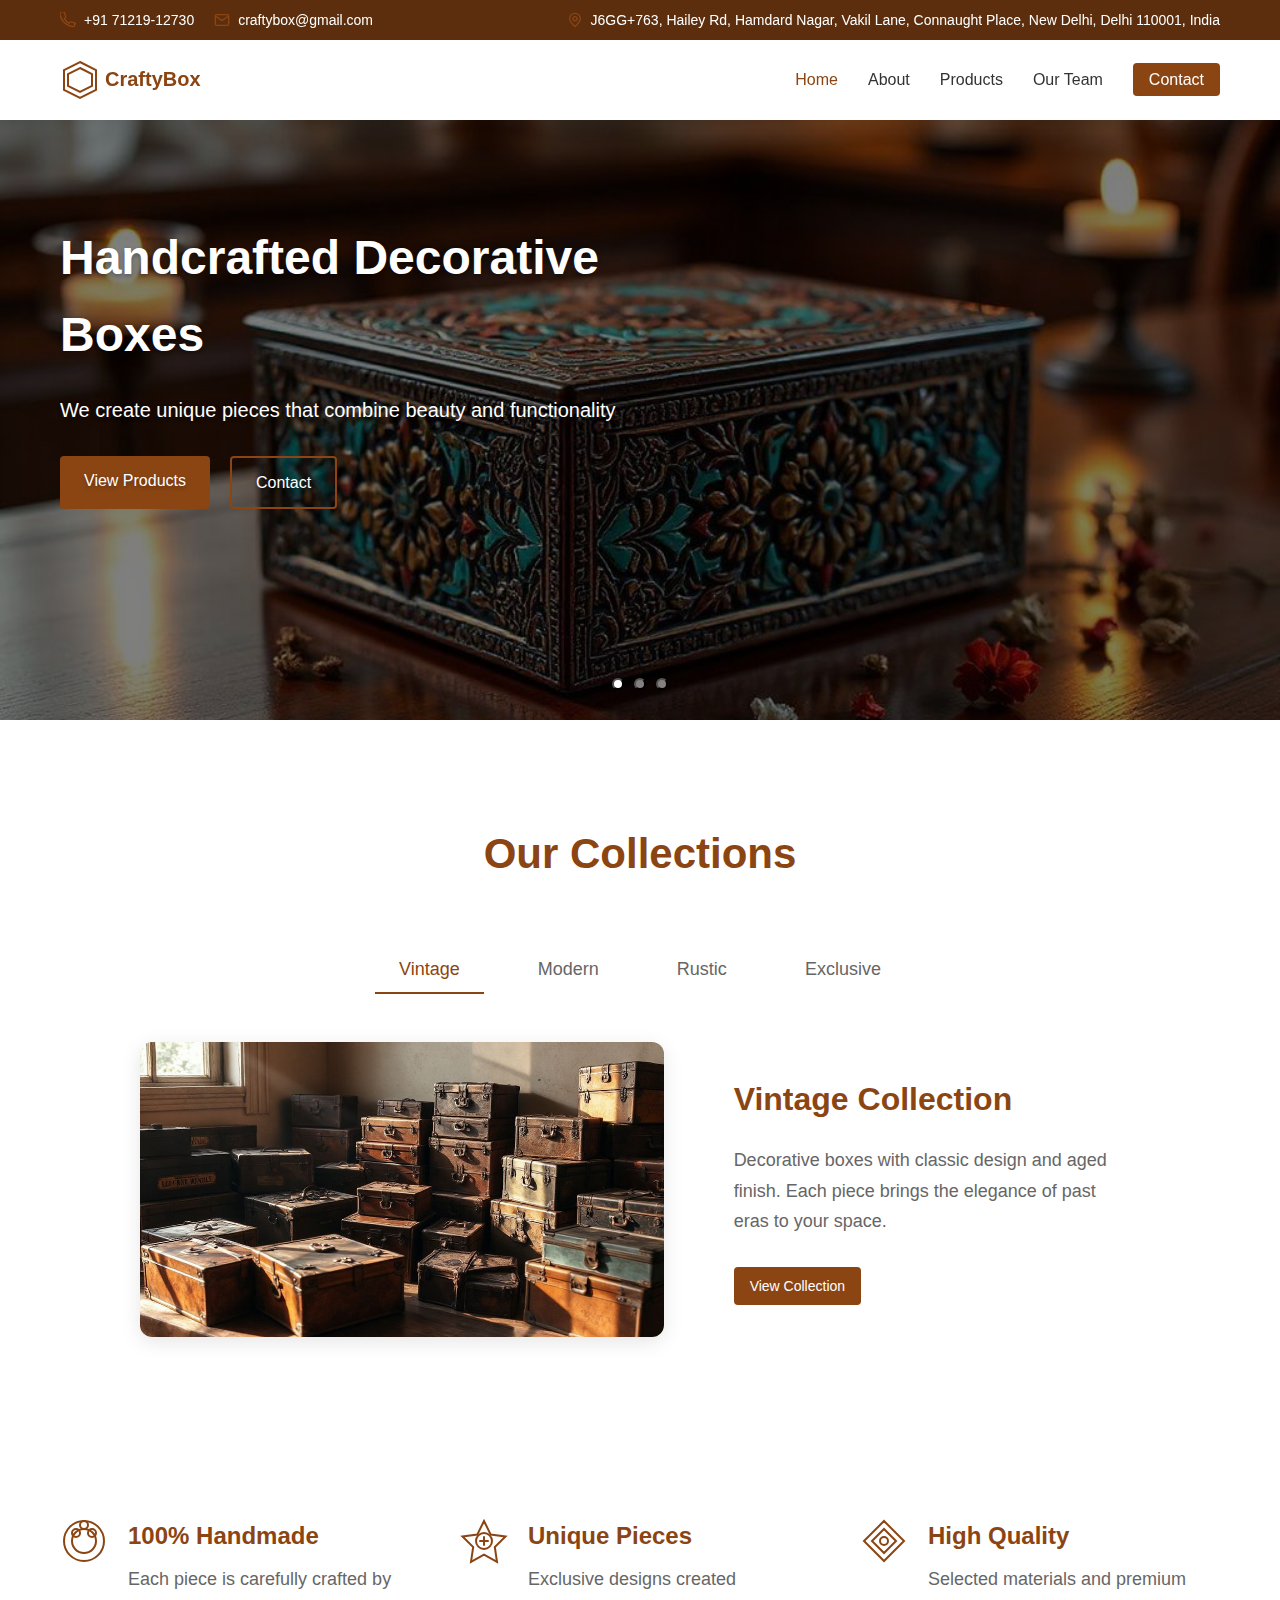
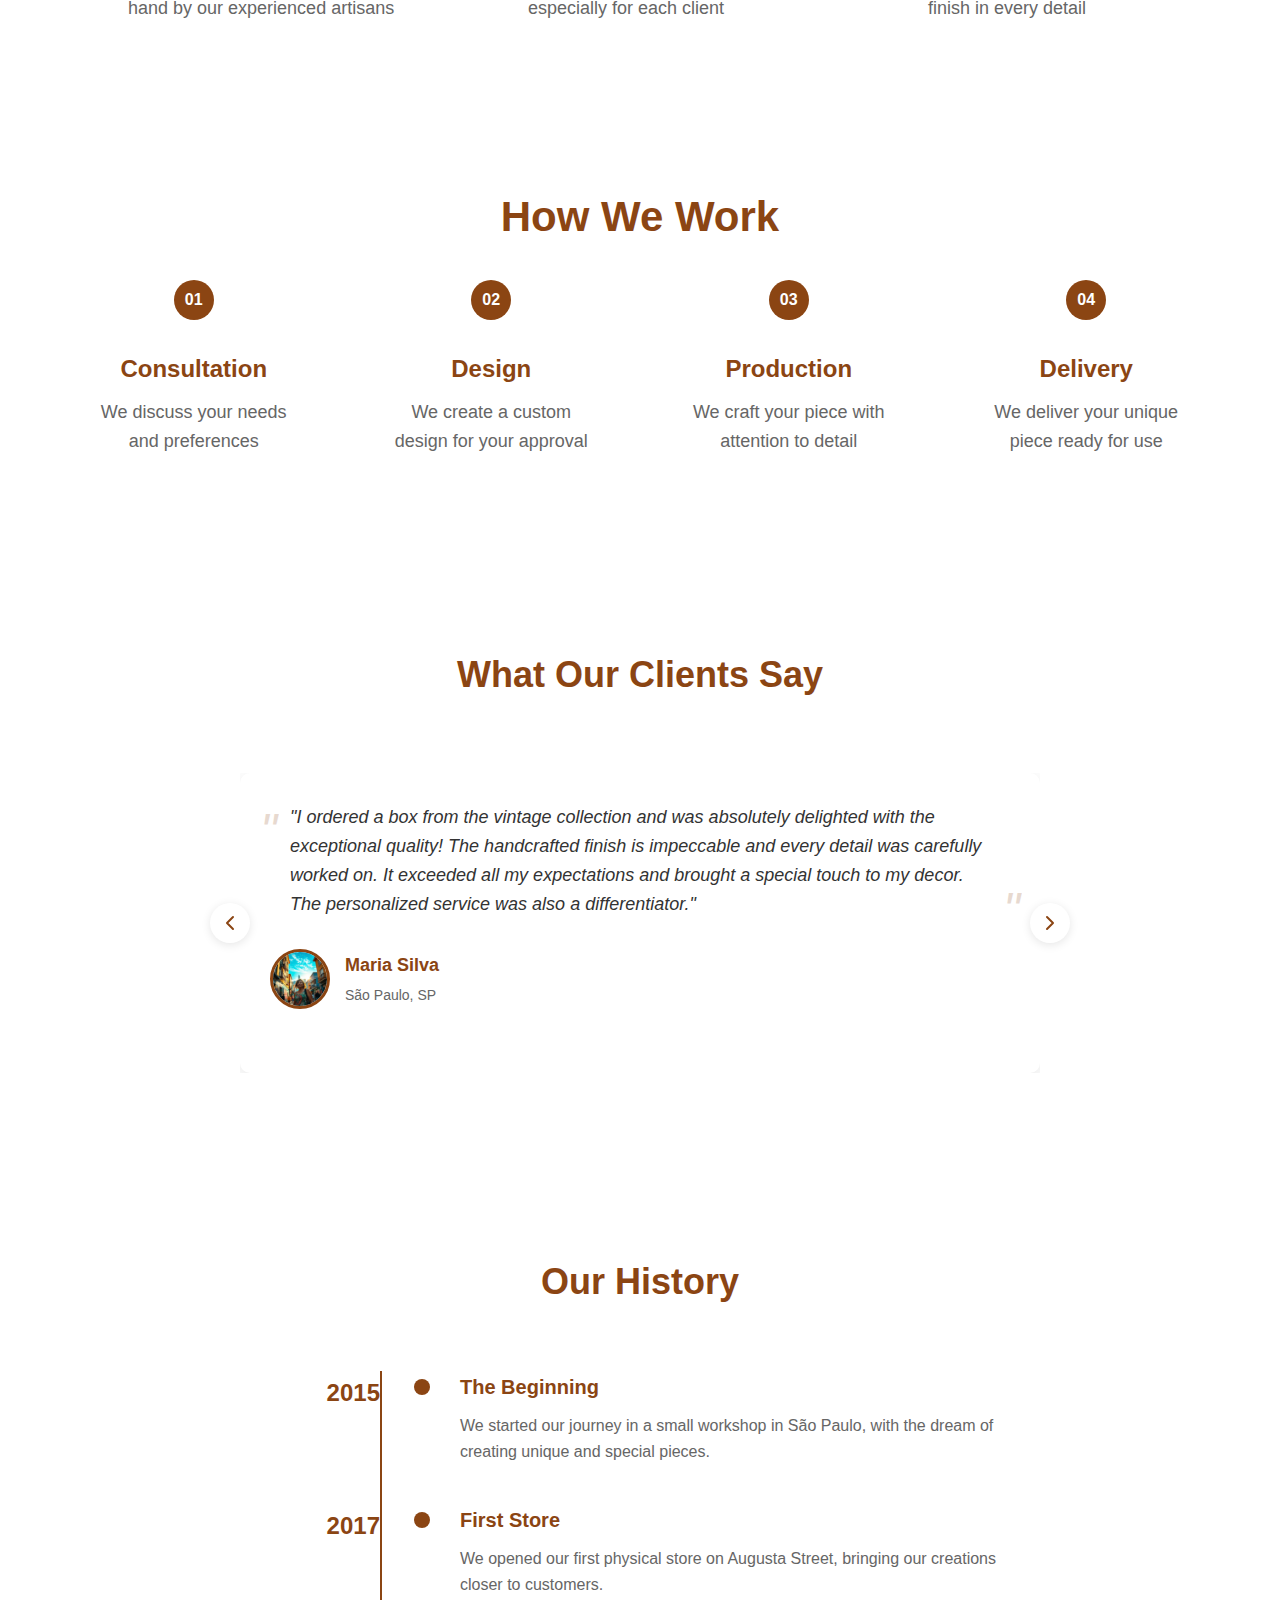
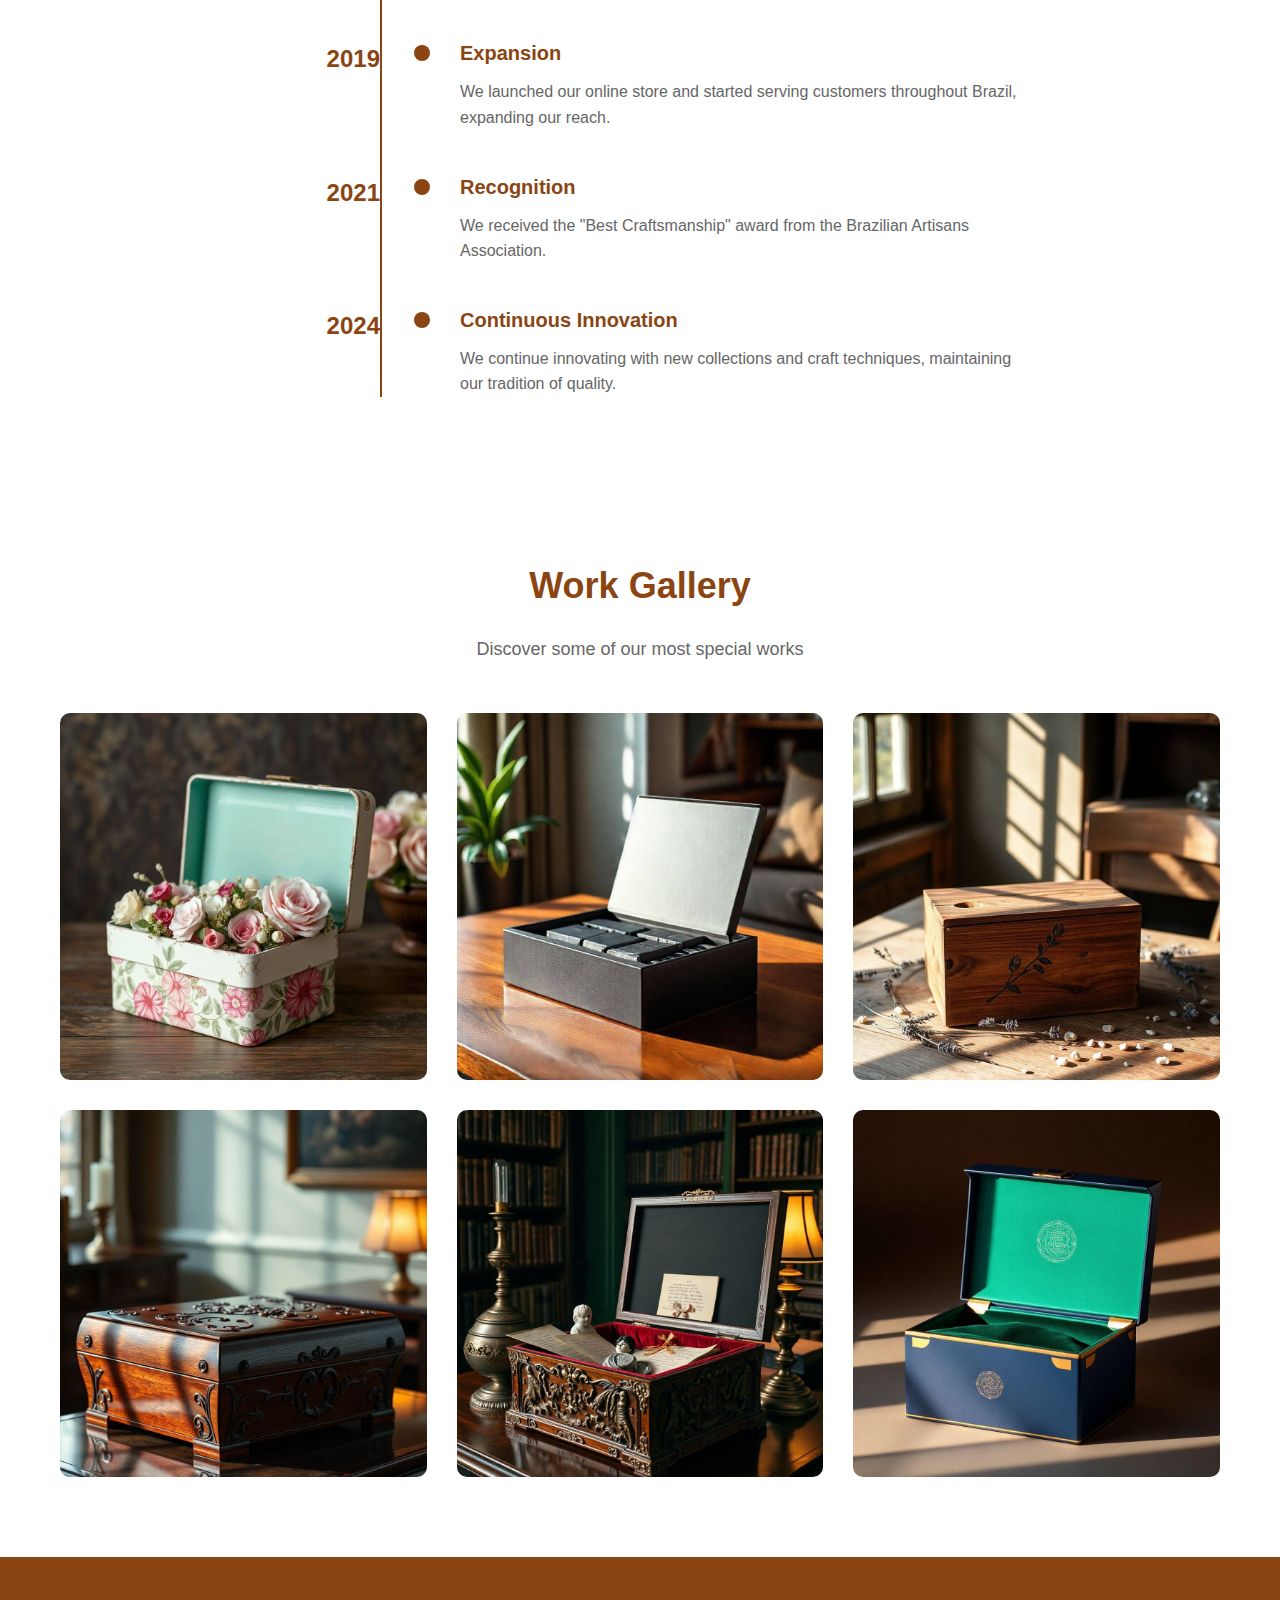
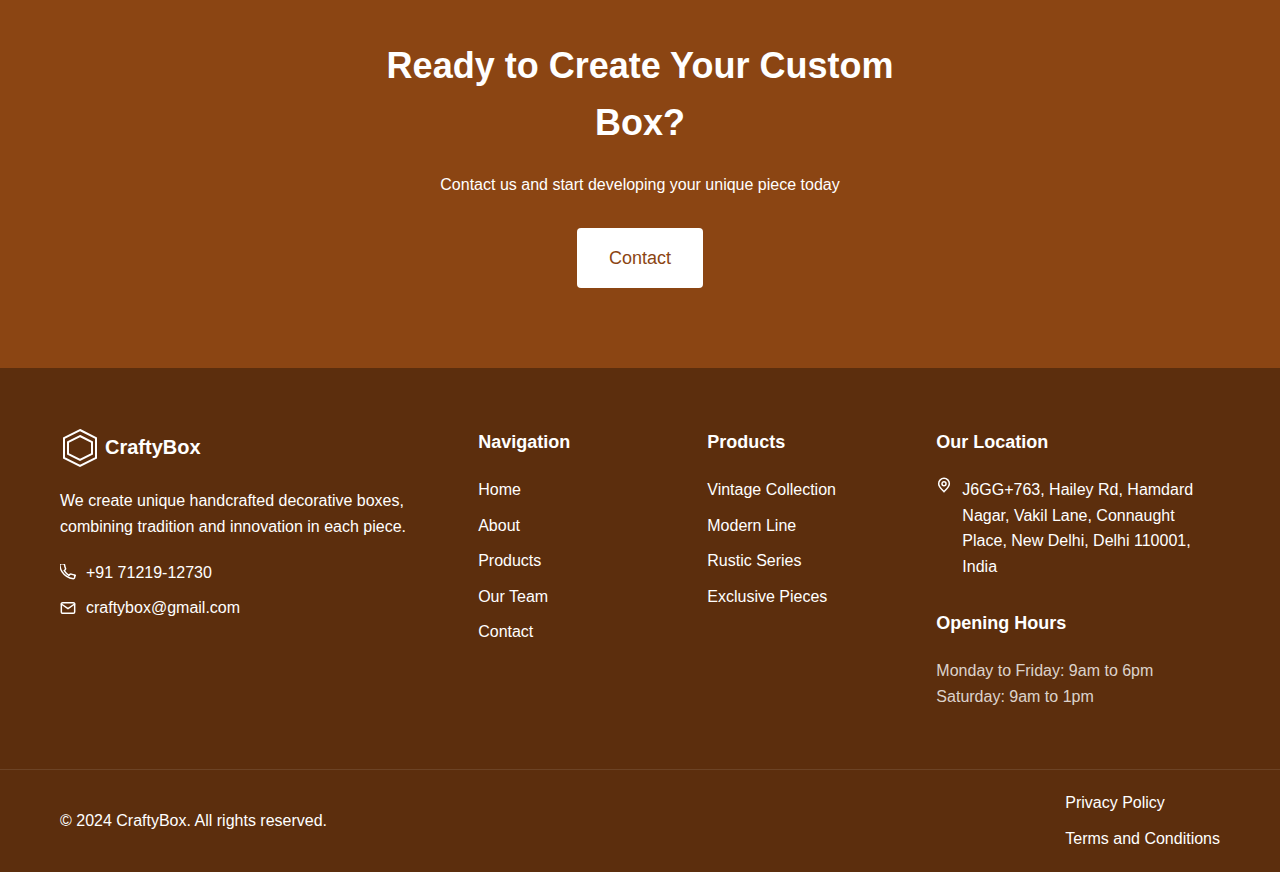
==== commit cc763637: "Update location information across multiple HTML files to reflect new address in New Delhi, India. A" ====
--- a/index.html
+++ b/index.html
@@ -24,7 +24,7 @@
                 </div>
                 <div class="header__location">
                     <img src="img/location.svg" alt="Icon svg" width="16" height="16">
-                    <a href="https://maps.app.goo.gl/5tzUusp45C2kCi3v7" target="_blank">R. Augusta - Consolação, São Paulo - SP, 01309-040, Brazil</a>
+                    <a href="https://maps.app.goo.gl/m3N9H8z3Dz6b6JKXA" target="_blank">J6GG+763, Hailey Rd, Hamdard Nagar, Vakil Lane, Connaught Place, New Delhi, Delhi 110001, India</a>
                 </div>
             </div>
         </div>
@@ -390,9 +390,9 @@
                     <div class="footer__location">
                         <h4>Our Location</h4>
                         <address>
-                            <a href="https://maps.app.goo.gl/5tzUusp45C2kCi3v7" target="_blank">
+                            <a href="https://maps.app.goo.gl/m3N9H8z3Dz6b6JKXA" target="_blank">
                                 <img src="img/location-white.svg" alt="Icon svg" width="16" height="16">
-                                R. Augusta - Consolação, São Paulo - SP, 01309-040, Brazil
+                                J6GG+763, Hailey Rd, Hamdard Nagar, Vakil Lane, Connaught Place, New Delhi, Delhi 110001, India
                             </a>
                         </address>
                         <div class="footer__hours">
--- a/css/style.css
+++ b/css/style.css
@@ -860,11 +860,10 @@
 
 /* Products Page */
 .products-hero {
-    padding: 60px 0 60px;
+    padding: 180px 0 60px;
     background-color: var(--color-primary);
     color: white;
     text-align: center;
-    margin-top: var(--header-height);
 }
 
 .products-hero h1 {
@@ -997,10 +996,6 @@
 }
 
 @media (max-width: 768px) {
-    .products-hero {
-        padding: 80px 0 40px;
-    }
-
     .products-hero h1 {
         font-size: 36px;
     }
@@ -1047,11 +1042,10 @@
 
 /* Contact Page */
 .contact-hero {
-    padding: 120px 0 60px;
+    padding: 180px 0 60px;
     background-color: var(--color-primary);
     color: white;
     text-align: center;
-    margin-top: var(--header-height);
 }
 
 .contact-hero h1 {
@@ -1257,10 +1251,6 @@
 }
 
 @media (max-width: 768px) {
-    .contact-hero {
-        padding: 80px 0 40px;
-    }
-
     .contact-hero h1 {
         font-size: 36px;
     }
@@ -2119,7 +2109,7 @@
 .join-team {
     padding: 80px 0;
     text-align: center;
-    background: linear-gradient(rgba(139, 69, 19, 0.9), rgba(139, 69, 19, 0.9)), url('../img/workshop-bg.jpg') center/cover;
+    background: linear-gradient(rgba(139, 69, 19, 0.9), rgba(139, 69, 19, 0.9));
     color: white;
 }
 
@@ -2319,7 +2309,7 @@
 /* Achievements Section */
 .achievements {
     padding: 80px 0;
-    background: linear-gradient(rgba(139, 69, 19, 0.95), rgba(139, 69, 19, 0.95)), url('../img/workshop-bg.jpg') center/cover;
+    background: linear-gradient(rgba(139, 69, 19, 0.95), rgba(139, 69, 19, 0.95));
     color: white;
 }
 
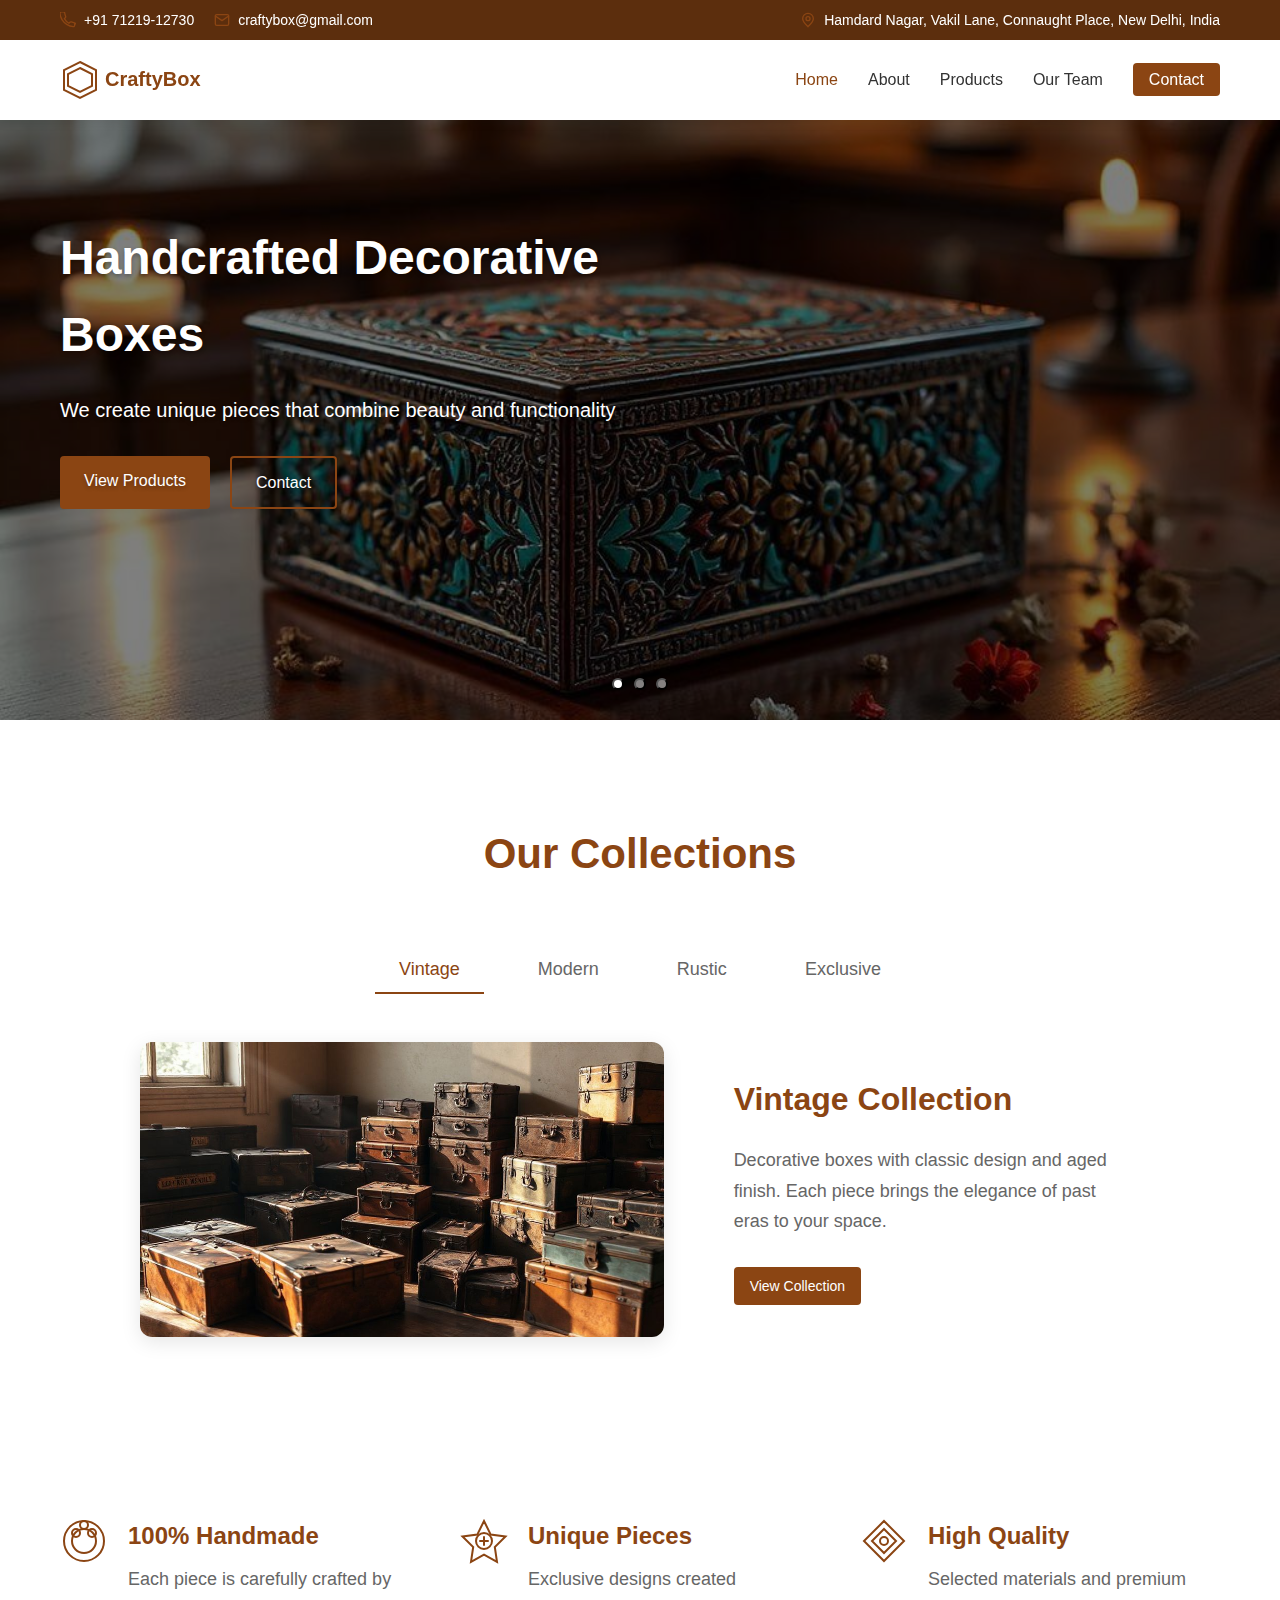
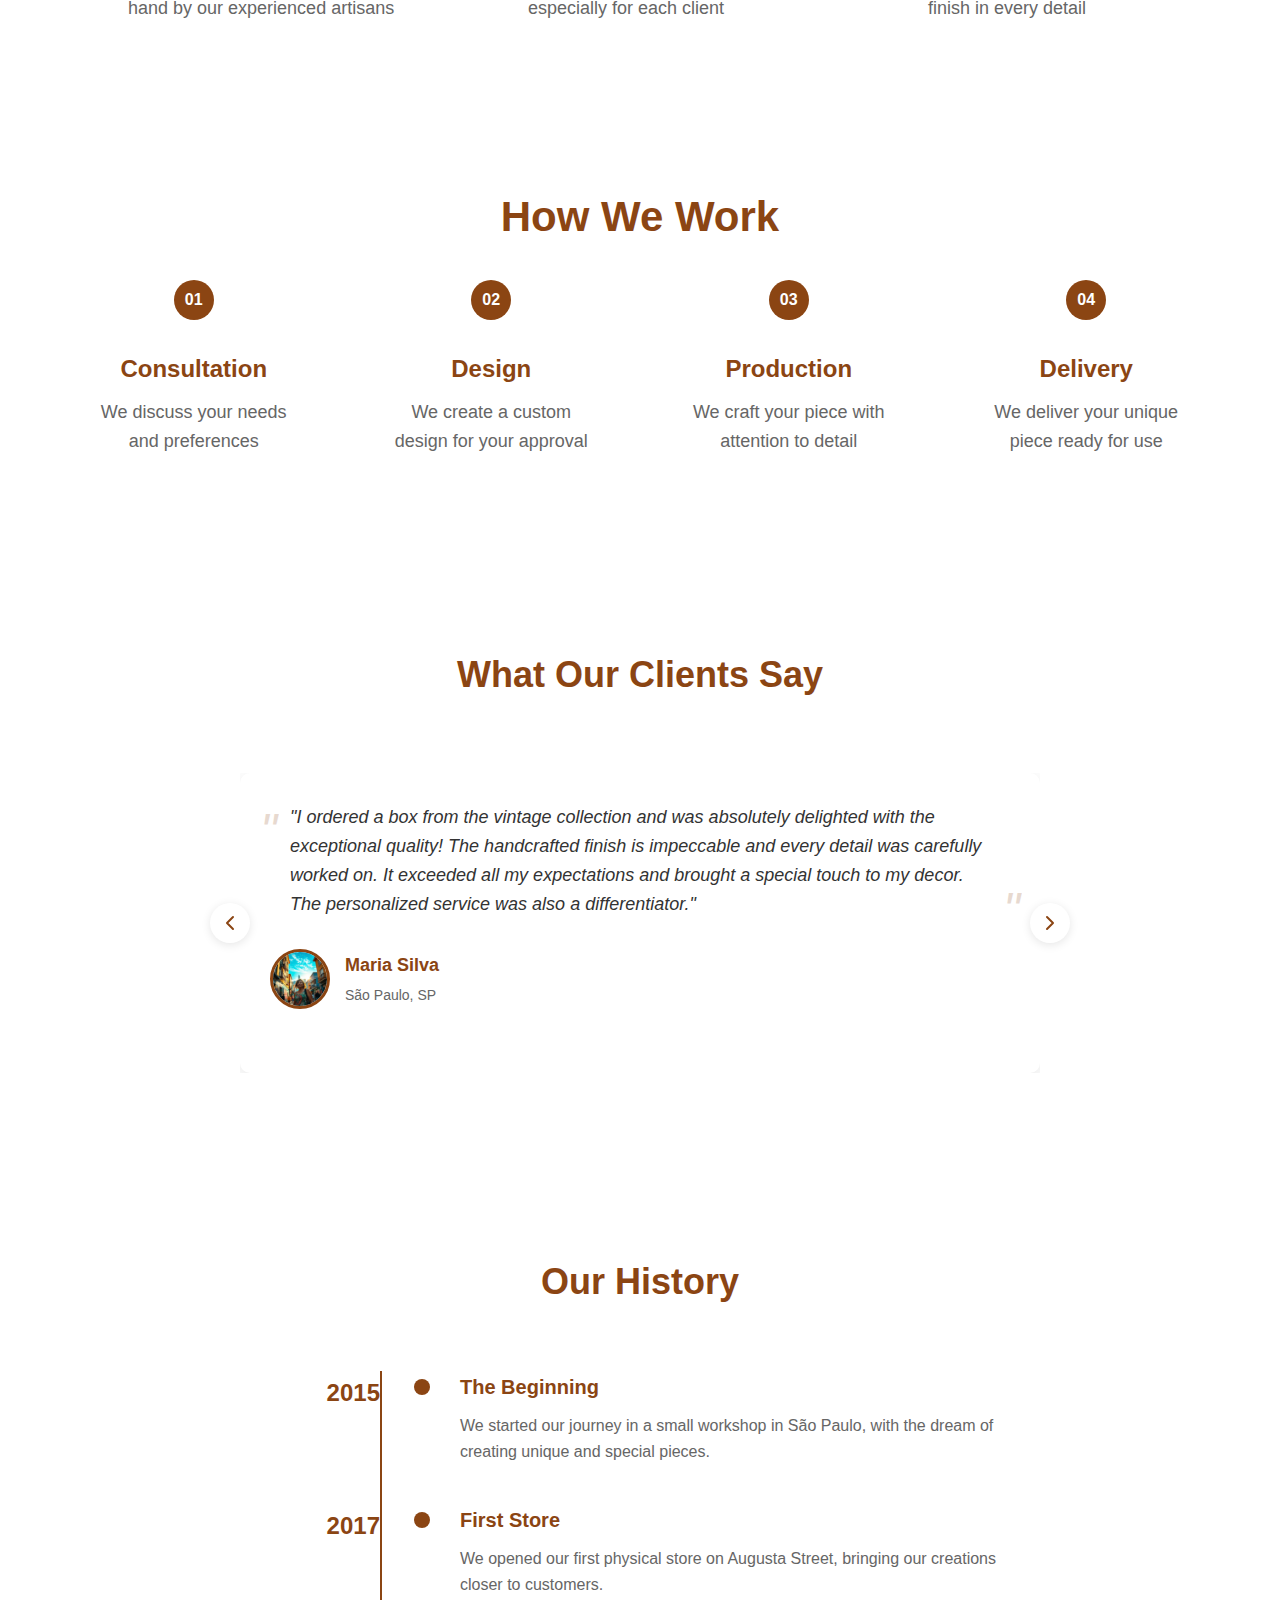
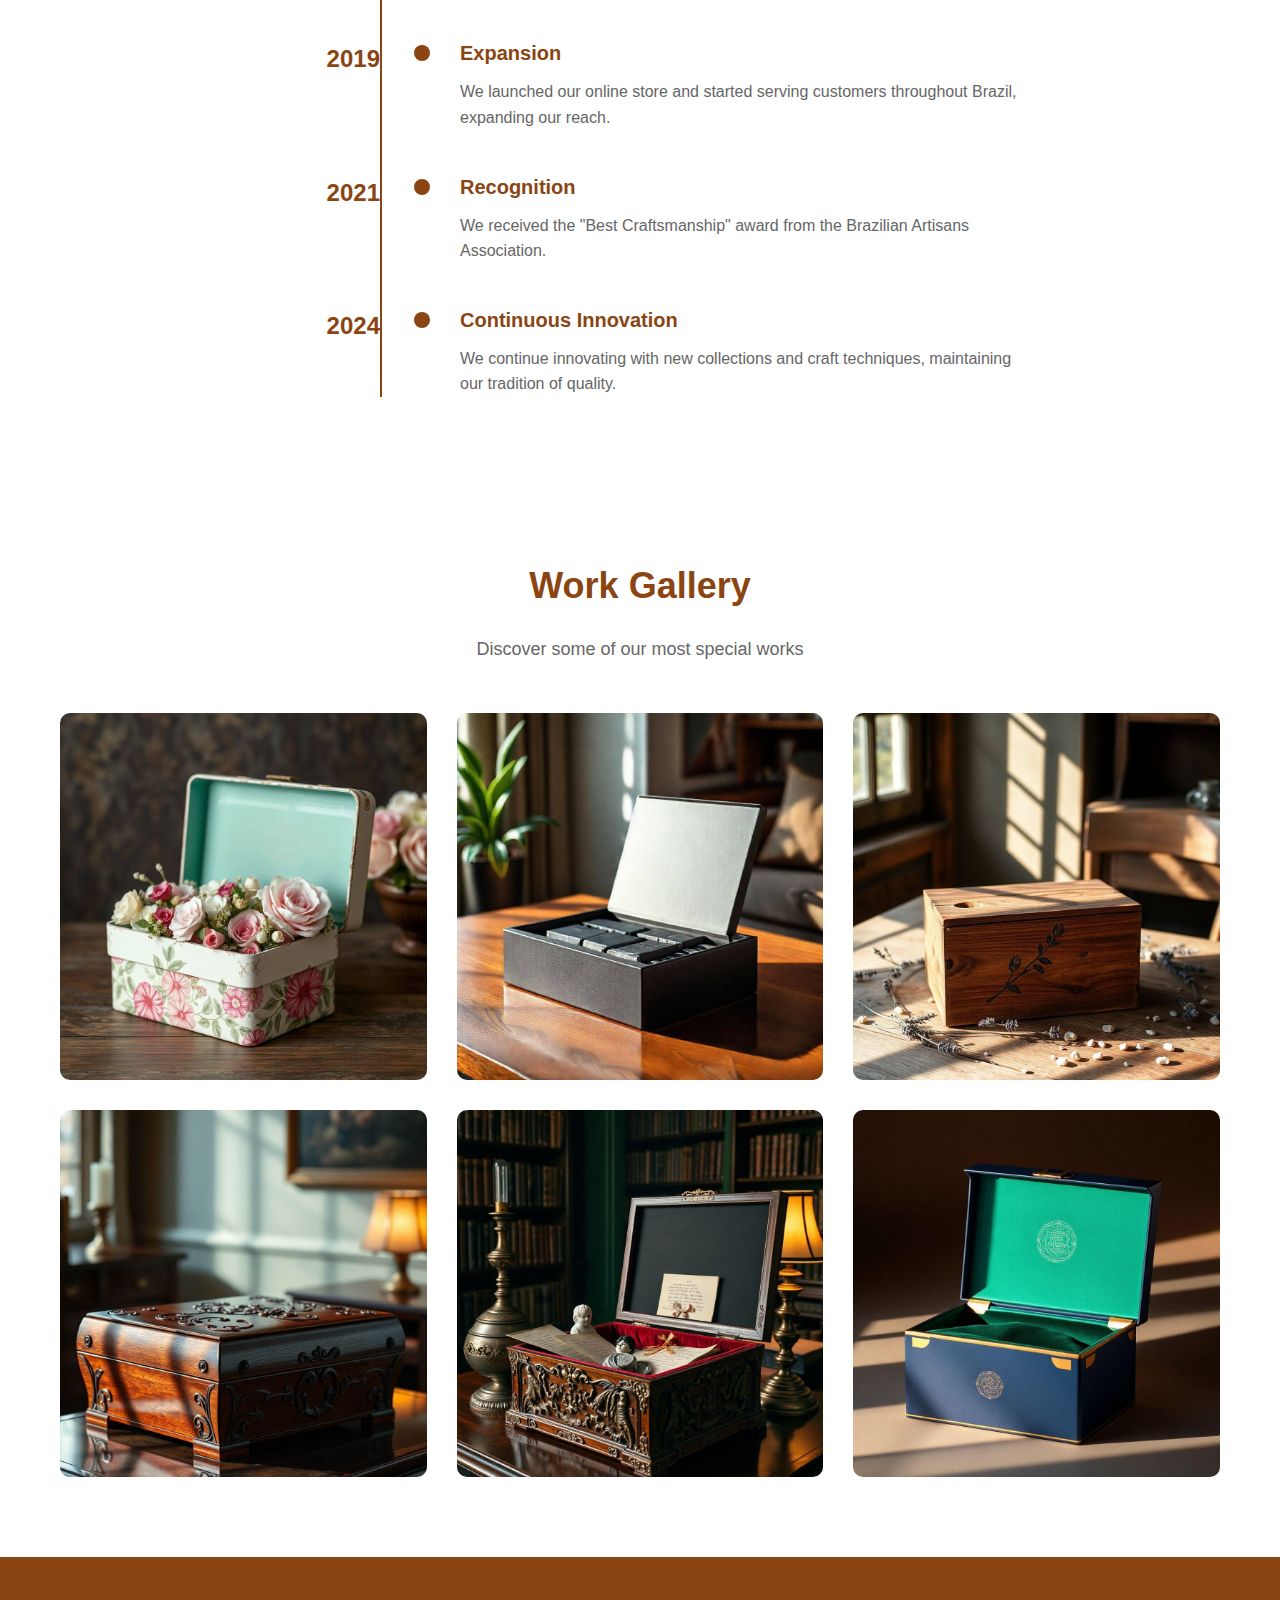
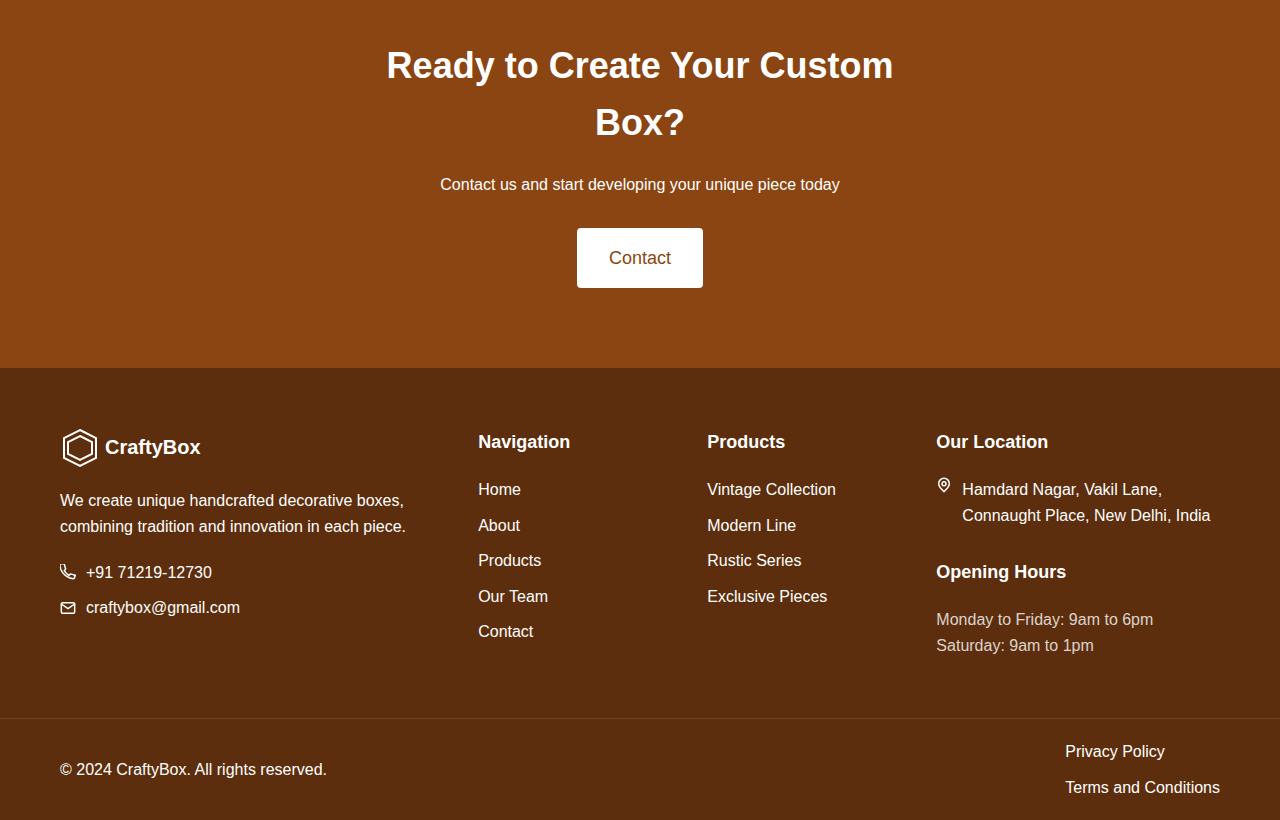
==== commit 8db8e46b: "Update location details across multiple HTML files to remove redundant address information, streamli" ====
--- a/index.html
+++ b/index.html
@@ -24,7 +24,7 @@
                 </div>
                 <div class="header__location">
                     <img src="img/location.svg" alt="Icon svg" width="16" height="16">
-                    <a href="https://maps.app.goo.gl/m3N9H8z3Dz6b6JKXA" target="_blank">J6GG+763, Hailey Rd, Hamdard Nagar, Vakil Lane, Connaught Place, New Delhi, Delhi 110001, India</a>
+                    <a href="https://maps.app.goo.gl/m3N9H8z3Dz6b6JKXA" target="_blank">Hamdard Nagar, Vakil Lane, Connaught Place, New Delhi, India</a>
                 </div>
             </div>
         </div>
@@ -392,7 +392,7 @@
                         <address>
                             <a href="https://maps.app.goo.gl/m3N9H8z3Dz6b6JKXA" target="_blank">
                                 <img src="img/location-white.svg" alt="Icon svg" width="16" height="16">
-                                J6GG+763, Hailey Rd, Hamdard Nagar, Vakil Lane, Connaught Place, New Delhi, Delhi 110001, India
+                                Hamdard Nagar, Vakil Lane, Connaught Place, New Delhi, India
                             </a>
                         </address>
                         <div class="footer__hours">
